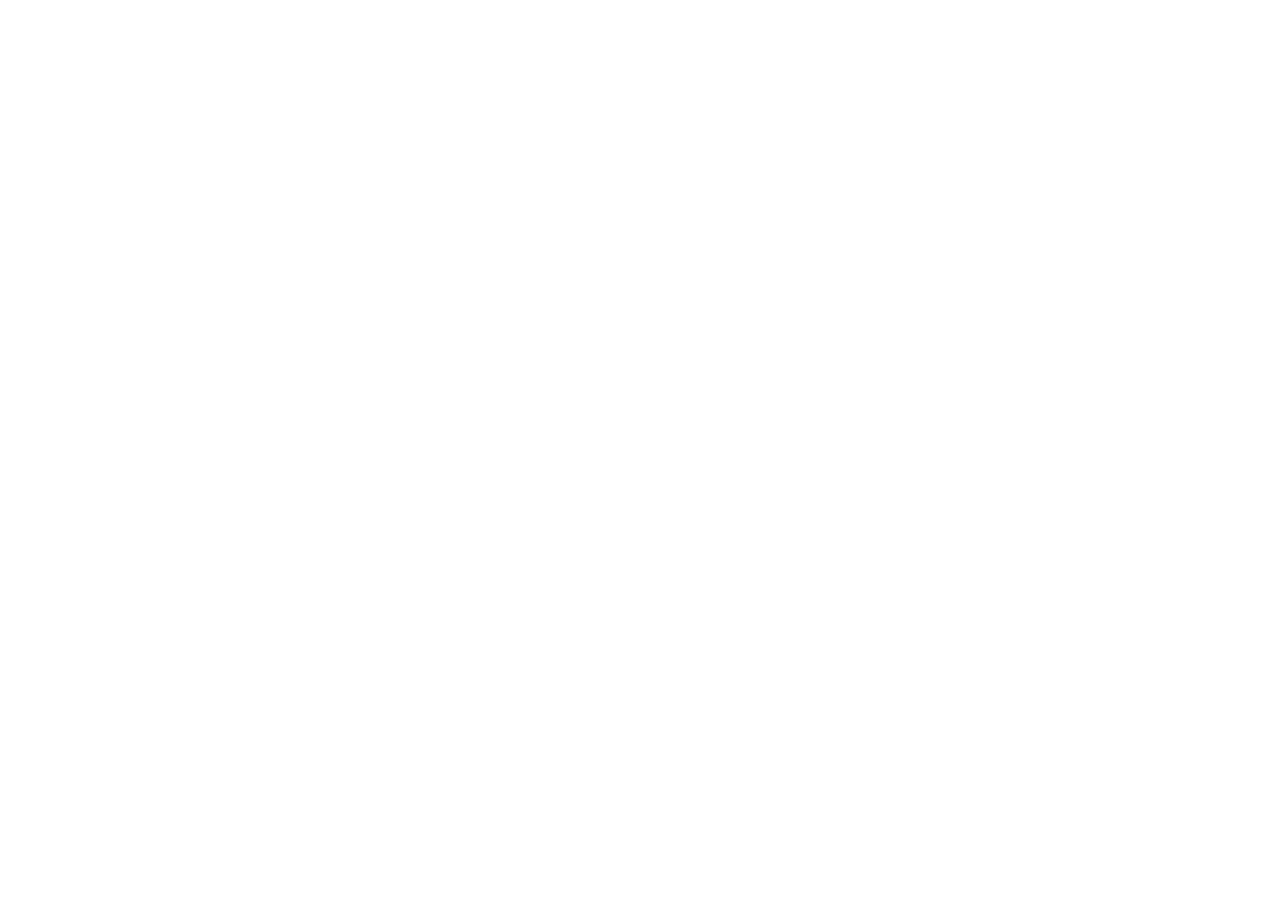
==== recipes/banana-bread.html @ c01ac1f9 "Add HTML boilerplate and text content for banana-bread.html" ====
<!DOCTYPE html>
<html lang= "en>"
<head>
    <meta charset = "utf -8">
    <link rel="stylesheet" href="../styles.css">
    <title>Banana Bread Recipe/title>
</head>

<body>
    <h1>Banana Bread Recipe</h1>

    <img src ="" width="600" alt="Picture of some banana bread">

    <h2>Description</h2>
    <p>Ooh, here we go again, another wall of text for you to speed-scroll past</p>
    <p>Seriously though, why is this a <em>thing</em> on recipe sites?</p>
    <p>Why can't you just give me the damn recipe???</p>
    <p>Anyway, here it is</p>

    <h2>Ingredients</h2>
    <ul>
        <li>Some bananas or some shit, idc</li>
        <li>Butter, I guess, that sounds right</li>
        <li>Need some sugar too, gotta have sugar. Brown is good</li>
        <li>Eggs. Yeah, that sounds right</li>
        <li>Plain flour</li>
        <li>Uh, bicarb of soda? I think. I'm writing this from memory. My memory sucks</li>
        <li>Chocolate chips, cus who doesn't like extra chocolatey goodness</li>
    </ul>

    <h2>Method</h2>
    <ol>
        <li>You're supposed to preheat the oven at this point but if you're anything like me you won't bother then you'll wonder why the baking instructions never work</li>
        <li>Now, mash up the bananas, mix with the wet ingredients</li>
        <li>If you can be arsed, sieve the flour and mix together with dry ingredients</li>
        <li>Fold dry ingredients into wet ingredients and bang, there ya go</li>
        <li>Spoon into greased & lined loaf tin. Wait, did I tell you to grease and line the tin first? Yeah, you were supposed to do that</li>
        <li>Bake. For how long?? Well, until it's cooked. Genius.</li>
    </ol>

<a href="../index.html">Return to Recipes</a>
</body>
---- styles.css ----
@charset "UTF-8";
/* =================================================================== 
 * Mueller Main Stylesheet
 * Template Ver. 1.0.0
 * 06-21-2022
 * ------------------------------------------------------------------
 *
 * TOC:
 *
 * # SETTINGS
 *      ## fonts 
 *      ## colors
 *      ## spacing and typescale
 *      ## grid variables
 * # NORMALIZE
 * # BASE SETUP
 * # GRID
 *      ## large screen devices
 *      ## medium screen devices 
 *      ## tablet devices 
 *      ## mobile devices 
 *      ## small screen devices
 *      ## additional column stackpoints
 * # UTILITY CLASSES
 * # TYPOGRAPHY
 *      ## base type styles
 *      ## additional typography & helper classes
 *      ## lists
 *      ## spacing
 * # PRELOADER
 *      ## page loaded
 * # FORM
 *      ## style placeholder text
 *      ## change autocomplete styles in Chrome
 * # BUTTONS
 * # TABLE
 * # COMPONENTS
 *      ## pagination
 *      ## alert box 
 *      ## skillbars
 *      ## stats tabs
 * # PROJECT-WIDE SHARED STYLES
 *      ## theme-specific typography classes
 *      ## media classes
 *      ## section header
 *      ## list block
 *      ## swiper overrides
 * # PAGE WRAP
 * # SITE HEADER
 *      ## logo
 *      ## main navigation
 *      ## header social
 *      ## mobile menu toggle
 * # INTRO
 *      ## intro background
 *      ## intro content
 *      ## intro scroll down
 *      ## intro transitions
 * # ABOUT
 * # SERVICES
 * # PORTFOLIO
 *      ## bricks masonry 
 *      ## masonry entries 
 *      ## modal popup
 * # CLIENTS
 * # TESTIMONIALS
 *      ## testimonial slider 
 * # FOOTER
 *      ## contact btn
 *      ## subscription form
 *      ## footer social
 *      ## copyright
 *      ## go top
 *
 * ------------------------------------------------------------------ */


/* ===================================================================
 * # SETTINGS
 *
 *
 * ------------------------------------------------------------------- */

/* ------------------------------------------------------------------- 
 * ## fonts 
 * ------------------------------------------------------------------- */
@import url("https://fonts.googleapis.com/css2?family=Inter:wght@300;400;500;600;700&family=Manrope:wght@500;600;700&display=swap");

:root {
    --font-1    : "Inter", sans-serif;
    --font-2    : "Manrope", sans-serif;

    /* monospace
     */
    --font-mono : Consolas, "Andale Mono", Courier, "Courier New", monospace;
}

/* ------------------------------------------------------------------- 
 * ## colors
 * ------------------------------------------------------------------- */
:root {

    /* color-1(#f26522)
     * color-2(#035d5c)
     */
    --color-1                      : hsla(19, 89%, 54%, 1);
    --color-2                      : hsla(179, 94%, 19%, 1);

    /* theme color variations
     */
    --color-1-lightest             : hsla(19, 89%, 84%, 1);
    --color-1-lighter              : hsla(19, 89%, 74%, 1);
    --color-1-light                : hsla(19, 89%, 64%, 1);
    --color-1-dark                 : hsla(19, 89%, 44%, 1);
    --color-1-darker               : hsla(19, 89%, 34%, 1);
    --color-1-darkest              : hsla(19, 89%, 24%, 1);
    --color-2-lightest             : hsla(179, 94%, 49%, 1);
    --color-2-lighter              : hsla(179, 94%, 39%, 1);
    --color-2-light                : hsla(179, 94%, 29%, 1);
    --color-2-dark                 : hsla(179, 94%, 9%, 1);
    --color-2-darker               : hsla(179, 94%, 1%, 1);

    /* feedback colors
     * color-error(#ffd1d2), color-success(#c8e675), 
     * color-info(#d7ecfb), color-notice(#fff099)
     */
    --color-error                  : hsla(359, 100%, 91%, 1);
    --color-success                : hsla(76, 69%, 68%, 1);
    --color-info                   : hsla(205, 82%, 91%, 1);
    --color-notice                 : hsla(51, 100%, 80%, 1);
    --color-error-content          : hsla(359, 50%, 50%, 1);
    --color-success-content        : hsla(76, 29%, 28%, 1);
    --color-info-content           : hsla(205, 32%, 31%, 1);
    --color-notice-content         : hsla(51, 30%, 30%, 1);

    /* shades 
     * generated using 
     * Tint & Shade Generator 
     * (https://maketintsandshades.com/)
     */
    --color-black                  : #000000;
    --color-gray-19                : #161616;
    --color-gray-18                : #2c2c2c;
    --color-gray-17                : #424241;
    --color-gray-16                : #585857;
    --color-gray-15                : #6e6e6d;
    --color-gray-14                : #848383;
    --color-gray-13                : #9a9999;
    --color-gray-12                : #b0afae;
    --color-gray-11                : #c6c5c4;
    --color-gray-10                : #dcdbda;
    --color-gray-9                 : #e0dfde;
    --color-gray-8                 : #e3e2e1;
    --color-gray-7                 : #e7e6e5;
    --color-gray-6                 : #eae9e9;
    --color-gray-5                 : #eeeded;
    --color-gray-4                 : #f1f1f0;
    --color-gray-3                 : #f5f4f4;
    --color-gray-2                 : #f8f8f8;
    --color-gray-1                 : #fcfbfb;
    --color-white                  : #ffffff;

    /* text
     */
    --color-text                   : var(--color-gray-19);
    --color-text-dark              : var(--color-black);
    --color-text-light             : var(--color-gray-14);
    --color-placeholder            : var(--color-gray-14);

    /* buttons
     */
    --color-btn                    : var(--color-gray-6);
    --color-btn-text               : var(--color-black);
    --color-btn-hover              : var(--color-gray-8);
    --color-btn-hover-text         : var(--color-gray-19);
    --color-btn-primary            : var(--color-1);
    --color-btn-primary-text       : var(--color-white);
    --color-btn-primary-hover      : var(--color-gray-19);
    --color-btn-primary-hover-text : var(--color-white);
    --color-btn-stroke             : var(--color-gray-19);
    --color-btn-stroke-text        : var(--color-gray-19);
    --color-btn-stroke-hover       : var(--color-gray-19);
    --color-btn-stroke-hover-text  : var(--color-white);

    /* preloader
     */
    --color-preloader-bg           : var(--color-gray-19);
    --color-loader                 : white;
    --color-loader-light           : rgba(255, 255, 255, 0.1);

    /* others
     */
    --color-body                   : white;
    --color-border                 : rgba(0, 0, 0, .08);
    --border-radius                : 3px;
}

/* ------------------------------------------------------------------- 
 * ## spacing and typescale
 * ------------------------------------------------------------------- */
:root {

    /* spacing
     * base font size: 18px 
     * vertical space unit : 32px
     */
    --base-size        : 62.5%;
    --multiplier       : 1;
    --base-font-size   : calc(1.8rem * var(--multiplier));
    --space            : calc(3.2rem * var(--multiplier));

    /* vertical spacing 
     */
    --vspace-0_125     : calc(0.125 * var(--space));
    --vspace-0_25      : calc(0.25 * var(--space));
    --vspace-0_375     : calc(0.375 * var(--space));
    --vspace-0_5       : calc(0.5 * var(--space));
    --vspace-0_625     : calc(0.625 * var(--space));
    --vspace-0_75      : calc(0.75 * var(--space));
    --vspace-0_875     : calc(0.875 * var(--space));
    --vspace-1         : calc(var(--space));
    --vspace-1_25      : calc(1.25 * var(--space));
    --vspace-1_5       : calc(1.5 * var(--space));
    --vspace-1_75      : calc(1.75 * var(--space));
    --vspace-2         : calc(2 * var(--space));
    --vspace-2_5       : calc(2.5 * var(--space));
    --vspace-3         : calc(3 * var(--space));
    --vspace-3_5       : calc(3.5 * var(--space));
    --vspace-4         : calc(4 * var(--space));
    --vspace-4_5       : calc(4.5 * var(--space));
    --vspace-5         : calc(5 * var(--space));

    /* type scale
     * ratio 1:2 | base: 18px
     * -------------------------------------------------------
     *
     * --text-display-3 = (77.40px)
     * --text-display-2 = (64.50px)
     * --text-display-1 = (53.75px)
     * --text-xxxl      = (44.79px)
     * --text-xxl       = (37.32px)
     * --text-xl        = (31.10px)
     * --text-lg        = (25.92px)
     * --text-md        = (21.60px)
     * --text-size      = (18.00px) BASE
     * --text-sm        = (15.00px)
     * --text-xs        = (12.50px)
     *
     * ---------------------------------------------------------
     */
    --text-scale-ratio : 1.2;
    --text-size        : var(--base-font-size);
    --text-xs          : calc((var(--text-size) / var(--text-scale-ratio)) / var(--text-scale-ratio));
    --text-sm          : calc(var(--text-xs) * var(--text-scale-ratio));
    --text-md          : calc(var(--text-sm) * var(--text-scale-ratio) * var(--text-scale-ratio));
    --text-lg          : calc(var(--text-md) * var(--text-scale-ratio));
    --text-xl          : calc(var(--text-lg) * var(--text-scale-ratio));
    --text-xxl         : calc(var(--text-xl) * var(--text-scale-ratio));
    --text-xxxl        : calc(var(--text-xxl) * var(--text-scale-ratio));
    --text-display-1   : calc(var(--text-xxxl) * var(--text-scale-ratio));
    --text-display-2   : calc(var(--text-display-1) * var(--text-scale-ratio));
    --text-display-3   : calc(var(--text-display-2) * var(--text-scale-ratio));

    /* default button height
     */
    --vspace-btn       : var(--vspace-2);
}

/* on mobile devices below 600px, change the value of '--multiplier' 
 * to adjust the values of base font size and vertical space unit.
 */
@media screen and (max-width: 600px) {
    :root {
        --multiplier : .9375;
    }
}

/* ------------------------------------------------------------------- 
 * ## grid variables
 * ------------------------------------------------------------------- */
:root {

    /* widths for rows and containers
     */
    --width-full     : 100%;
    --width-max      : 1180px;
    --width-wide     : 1400px;
    --width-wider    : 1600px;
    --width-widest   : 1800px;
    --width-narrow   : 1000px;
    --width-narrower : 800px;
    --width-grid-max : var(--width-max);

    /* gutter
     */
    --gutter         : 2.2rem;
}

/* on medium screen devices
 */
@media screen and (max-width: 1200px) {
    :root {
        --gutter : 2rem;
    }
}

/* on mobile devices
 */
@media screen and (max-width: 600px) {
    :root {
        --gutter : 1rem;
    }
}


/* ====================================================================
 * # NORMALIZE
 *
 *
 * --------------------------------------------------------------------
 * normalize.css v8.0.1 | MIT License |
 * github.com/necolas/normalize.css
 * -------------------------------------------------------------------- */
html {
    line-height              : 1.15;
    -webkit-text-size-adjust : 100%;
}

body {
    margin : 0;
}

main {
    display : block;
}

h1 {
    font-size : 2em;
    margin    : 0.67em 0;
}

hr {
    box-sizing : content-box;
    height     : 0;
    overflow   : visible;
}

pre {
    font-family : monospace, monospace;
    font-size   : 1em;
}

a {
    background-color : transparent;
}

abbr[title] {
    border-bottom   : none;
    text-decoration : underline;
    text-decoration : underline dotted;
}

b,
strong {
    font-weight : bolder;
}

code,
kbd,
samp {
    font-family : monospace, monospace;
    font-size   : 1em;
}

small {
    font-size : 80%;
}

sub,
sup {
    font-size      : 75%;
    line-height    : 0;
    position       : relative;
    vertical-align : baseline;
}

sub {
    bottom : -0.25em;
}

sup {
    top : -0.5em;
}

img {
    border-style : none;
}

button,
input,
optgroup,
select,
textarea {
    font-family : inherit;
    font-size   : 100%;
    line-height : 1.15;
    margin      : 0;
}

button,
input {
    overflow : visible;
}

button,
select {
    text-transform : none;
}

button,
[type="button"],
[type="reset"],
[type="submit"] {
    -webkit-appearance : button;
}

button::-moz-focus-inner,
[type="button"]::-moz-focus-inner,
[type="reset"]::-moz-focus-inner,
[type="submit"]::-moz-focus-inner {
    border-style : none;
    padding      : 0;
}

button:-moz-focusring,
[type="button"]:-moz-focusring,
[type="reset"]:-moz-focusring,
[type="submit"]:-moz-focusring {
    outline : 1px dotted ButtonText;
}

fieldset {
    padding : 0.35em 0.75em 0.625em;
}

legend {
    box-sizing  : border-box;
    color       : inherit;
    display     : table;
    max-width   : 100%;
    padding     : 0;
    white-space : normal;
}

progress {
    vertical-align : baseline;
}

textarea {
    overflow : auto;
}

[type="checkbox"],
[type="radio"] {
    box-sizing : border-box;
    padding    : 0;
}

[type="number"]::-webkit-inner-spin-button,
[type="number"]::-webkit-outer-spin-button {
    height : auto;
}

[type="search"] {
    -webkit-appearance : textfield;
    outline-offset     : -2px;
}

[type="search"]::-webkit-search-decoration {
    -webkit-appearance : none;
}

::-webkit-file-upload-button {
    -webkit-appearance : button;
    font               : inherit;
}

details {
    display : block;
}

summary {
    display : list-item;
}

template {
    display : none;
}

[hidden] {
    display : none;
}


/* ===================================================================
 * # BASE SETUP
 *
 *
 * ------------------------------------------------------------------- */
html {
    font-size  : var(--base-size);
    box-sizing : border-box;
}

*,
*::before,
*::after {
    box-sizing : inherit;
}

html,
body {
    height : 100%;
}

body {
    background-color            : var(--color-body);
    -webkit-overflow-scrolling  : touch;
    -webkit-text-size-adjust    : 100%;
    -webkit-tap-highlight-color : rgba(0, 0, 0, 0);
    -webkit-font-smoothing      : antialiased;
    -moz-osx-font-smoothing     : grayscale;
}

p {
    font-size      : inherit;
    text-rendering : optimizeLegibility;
}

a {
    text-decoration : none;
}

svg,
img,
video {
    max-width : 100%;
    height    : auto;
}

pre {
    overflow : auto;
}

div,
dl,
dt,
dd,
ul,
ol,
li,
h1,
h2,
h3,
h4,
h5,
h6,
pre,
form,
p,
blockquote,
th,
td {
    margin  : 0;
    padding : 0;
}

input[type="email"],
input[type="number"],
input[type="search"],
input[type="text"],
input[type="tel"],
input[type="url"],
input[type="password"],
textarea {
    -webkit-appearance : none;
    -moz-appearance    : none;
    appearance         : none;
}


/* ===================================================================
 * # GRID v4.0.0
 *
 *
 *   -----------------------------------------------------------------
 * - Grid breakpoints are based on MAXIMUM WIDTH media queries, 
 *   meaning they apply to that one breakpoint and ALL THOSE BELOW IT.
 * - Grid columns without a specified width will automatically layout 
 *   as equal width columns.
 *
 * - BLOCK GRID columns(columns inside BLOCK GRID containers) are 
 *   equally-sized columns define at parent/row level. 
 *   A BLOCK GRID container's class attribute value begins with "block-".
 *
 * ------------------------------------------------------------------- */

/* row 
 */
.row {
    width     : 92%;
    max-width : var(--width-grid-max);
    margin    : 0 auto;
    display   : flex;
    flex-flow : row wrap;
}

.row .row {
    width        : auto;
    max-width    : none;
    margin-left  : calc(var(--gutter) * -1);
    margin-right : calc(var(--gutter) * -1);
}

/* column
 */
.column {
    display : block;
    flex    : 1 1 0%;
    padding : 0 var(--gutter);
}

.collapse>.column,
.column.collapse {
    padding : 0;
}

/* row utility classes
 */
.row.row-wrap {
    flex-wrap : wrap;
}

.row.row-nowrap {
    flex-wrap : nowrap;
}

.row.row-y-top {
    align-items : flex-start;
}

.row.row-y-bottom {
    align-items : flex-end;
}

.row.row-y-center {
    align-items : center;
}

.row.row-stretch {
    align-items : stretch;
}

.row.row-baseline {
    align-items : baseline;
}

.row.row-x-left {
    justify-content : flex-start;
}

.row.row-x-right {
    justify-content : flex-end;
}

.row.row-x-center {
    justify-content : center;
}

/* --------------------------------------------------------------------
 * ## large screen devices 
 * -------------------------------------------------------------------- */
.lg-1 {
    flex  : none;
    width : 8.33333%;
}

.lg-2 {
    flex  : none;
    width : 16.66667%;
}

.lg-3 {
    flex  : none;
    width : 25%;
}

.lg-4 {
    flex  : none;
    width : 33.33333%;
}

.lg-5 {
    flex  : none;
    width : 41.66667%;
}

.lg-6 {
    flex  : none;
    width : 50%;
}

.lg-7 {
    flex  : none;
    width : 58.33333%;
}

.lg-8 {
    flex  : none;
    width : 66.66667%;
}

.lg-9 {
    flex  : none;
    width : 75%;
}

.lg-10 {
    flex  : none;
    width : 83.33333%;
}

.lg-11 {
    flex  : none;
    width : 91.66667%;
}

.lg-12 {
    flex  : none;
    width : 100%;
}

.block-lg-one-eight>.column {
    flex  : none;
    width : 12.5%;
}

.block-lg-one-sixth>.column {
    flex  : none;
    width : 16.66667%;
}

.block-lg-one-fifth>.column {
    flex  : none;
    width : 20%;
}

.block-lg-one-fourth>.column {
    flex  : none;
    width : 25%;
}

.block-lg-one-third>.column {
    flex  : none;
    width : 33.33333%;
}

.block-lg-one-half>.column {
    flex  : none;
    width : 50%;
}

.block-lg-whole>.column {
    flex  : none;
    width : 100%;
}

/* --------------------------------------------------------------------
 * ## medium screen devices 
 * -------------------------------------------------------------------- */
@media screen and (max-width: 1200px) {
    .md-1 {
        flex  : none;
        width : 8.33333%;
    }

    .md-2 {
        flex  : none;
        width : 16.66667%;
    }

    .md-3 {
        flex  : none;
        width : 25%;
    }

    .md-4 {
        flex  : none;
        width : 33.33333%;
    }

    .md-5 {
        flex  : none;
        width : 41.66667%;
    }

    .md-6 {
        flex  : none;
        width : 50%;
    }

    .md-7 {
        flex  : none;
        width : 58.33333%;
    }

    .md-8 {
        flex  : none;
        width : 66.66667%;
    }

    .md-9 {
        flex  : none;
        width : 75%;
    }

    .md-10 {
        flex  : none;
        width : 83.33333%;
    }

    .md-11 {
        flex  : none;
        width : 91.66667%;
    }

    .md-12 {
        flex  : none;
        width : 100%;
    }

    .block-md-one-eight>.column {
        flex  : none;
        width : 12.5%;
    }

    .block-md-one-sixth>.column {
        flex  : none;
        width : 16.66667%;
    }

    .block-md-one-fifth>.column {
        flex  : none;
        width : 20%;
    }

    .block-md-one-fourth>.column {
        flex  : none;
        width : 25%;
    }

    .block-md-one-third>.column {
        flex  : none;
        width : 33.33333%;
    }

    .block-md-one-half>.column {
        flex  : none;
        width : 50%;
    }

    .block-md-whole>.column {
        flex  : none;
        width : 100%;
    }

    .hide-on-md {
        display : none;
    }
}

/* --------------------------------------------------------------------
 * ## tablet devices 
 * -------------------------------------------------------------------- */
@media screen and (max-width: 800px) {
    .tab-1 {
        flex  : none;
        width : 8.33333%;
    }

    .tab-2 {
        flex  : none;
        width : 16.66667%;
    }

    .tab-3 {
        flex  : none;
        width : 25%;
    }

    .tab-4 {
        flex  : none;
        width : 33.33333%;
    }

    .tab-5 {
        flex  : none;
        width : 41.66667%;
    }

    .tab-6 {
        flex  : none;
        width : 50%;
    }

    .tab-7 {
        flex  : none;
        width : 58.33333%;
    }

    .tab-8 {
        flex  : none;
        width : 66.66667%;
    }

    .tab-9 {
        flex  : none;
        width : 75%;
    }

    .tab-10 {
        flex  : none;
        width : 83.33333%;
    }

    .tab-11 {
        flex  : none;
        width : 91.66667%;
    }

    .tab-12 {
        flex  : none;
        width : 100%;
    }

    .block-tab-one-eight>.column {
        flex  : none;
        width : 12.5%;
    }

    .block-tab-one-sixth>.column {
        flex  : none;
        width : 16.66667%;
    }

    .block-tab-one-fifth>.column {
        flex  : none;
        width : 20%;
    }

    .block-tab-one-fourth>.column {
        flex  : none;
        width : 25%;
    }

    .block-tab-one-third>.column {
        flex  : none;
        width : 33.33333%;
    }

    .block-tab-one-half>.column {
        flex  : none;
        width : 50%;
    }

    .block-tab-whole>.column {
        flex  : none;
        width : 100%;
    }

    .hide-on-tab {
        display : none;
    }
}

/* --------------------------------------------------------------------
 * ## mobile devices 
 * -------------------------------------------------------------------- */
@media screen and (max-width: 600px) {
    .row {
        width         : 100%;
        padding-left  : 6vw;
        padding-right : 6vw;
    }

    .row .row {
        padding-left  : 0;
        padding-right : 0;
    }

    .mob-1 {
        flex  : none;
        width : 8.33333%;
    }

    .mob-2 {
        flex  : none;
        width : 16.66667%;
    }

    .mob-3 {
        flex  : none;
        width : 25%;
    }

    .mob-4 {
        flex  : none;
        width : 33.33333%;
    }

    .mob-5 {
        flex  : none;
        width : 41.66667%;
    }

    .mob-6 {
        flex  : none;
        width : 50%;
    }

    .mob-7 {
        flex  : none;
        width : 58.33333%;
    }

    .mob-8 {
        flex  : none;
        width : 66.66667%;
    }

    .mob-9 {
        flex  : none;
        width : 75%;
    }

    .mob-10 {
        flex  : none;
        width : 83.33333%;
    }

    .mob-11 {
        flex  : none;
        width : 91.66667%;
    }

    .mob-12 {
        flex  : none;
        width : 100%;
    }

    .block-mob-one-eight>.column {
        flex  : none;
        width : 12.5%;
    }

    .block-mob-one-sixth>.column {
        flex  : none;
        width : 16.66667%;
    }

    .block-mob-one-fifth>.column {
        flex  : none;
        width : 20%;
    }

    .block-mob-one-fourth>.column {
        flex  : none;
        width : 25%;
    }

    .block-mob-one-third>.column {
        flex  : none;
        width : 33.33333%;
    }

    .block-mob-one-half>.column {
        flex  : none;
        width : 50%;
    }

    .block-mob-whole>.column {
        flex  : none;
        width : 100%;
    }

    .hide-on-mob {
        display : none;
    }
}

/* --------------------------------------------------------------------
 * ## small screen devices 
 * --------------------------------------------------------------------*/

/* stack columns on small screen devices
 */
@media screen and (max-width: 400px) {
    .row .row {
        margin-left  : 0;
        margin-right : 0;
    }

    .block-stack>.column,
    .column {
        flex         : none;
        width        : 100%;
        margin-left  : 0;
        margin-right : 0;
        padding      : 0;
    }

    .hide-on-sm {
        display : none;
    }
}

/* --------------------------------------------------------------------
 * ## additional column stackpoints 
 * -------------------------------------------------------------------- */
@media screen and (max-width: 1100px) {

    .stack-on-1100,
    .block-stack-on-1100>.column {
        flex         : none;
        width        : 100%;
        margin-left  : 0;
        margin-right : 0;
    }
}

@media screen and (max-width: 1000px) {

    .stack-on-1000,
    .block-stack-on-1000>.column {
        flex         : none;
        width        : 100%;
        margin-left  : 0;
        margin-right : 0;
    }
}

@media screen and (max-width: 900px) {

    .stack-on-900,
    .block-stack-on-900>.column {
        flex         : none;
        width        : 100%;
        margin-left  : 0;
        margin-right : 0;
    }
}

@media screen and (max-width: 700px) {

    .stack-on-700,
    .block-stack-on-700>.column {
        flex         : none;
        width        : 100%;
        margin-left  : 0;
        margin-right : 0;
    }
}

@media screen and (max-width: 500px) {

    .stack-on-500,
    .block-stack-on-500>.column {
        flex         : none;
        width        : 100%;
        margin-left  : 0;
        margin-right : 0;
    }
}


/* ===================================================================
 * # UTILITY CLASSES
 *
 *
 * ------------------------------------------------------------------- */

/* flex item alignment classes
 */
.u-flexitem-center {
    margin     : auto;
    align-self : center;
}

.u-flexitem-left {
    margin-right : auto;
    align-self   : center;
}

.u-flexitem-right {
    margin-left : auto;
    align-self  : center;
}

.u-flexitem-x-center {
    margin-right : auto;
    margin-left  : auto;
}

.u-flexitem-x-left {
    margin-right : auto;
}

.u-flexitem-x-right {
    margin-left : auto;
}

.u-flexitem-y-center {
    align-self : center;
}

.u-flexitem-y-top {
    align-self : flex-start;
}

.u-flexitem-y-bottom {
    align-self : flex-end;
}

/* misc helper classes
 */
.u-screen-reader-text {
    clip      : rect(1px, 1px, 1px, 1px);
    clip-path : inset(50%);
    height    : 1px;
    width     : 1px;
    margin    : -1px;
    overflow  : hidden;
    padding   : 0;
    border    : 0;
    position  : absolute;
    word-wrap : normal !important;
}

.u-clearfix:after {
    content : "";
    display : table;
    clear   : both;
}

.u-hidden {
    display : none;
}

.u-invisible {
    visibility : hidden;
}

.u-antialiased {
    -webkit-font-smoothing  : antialiased;
    -moz-osx-font-smoothing : grayscale;
}

.u-overflow-hidden {
    overflow : hidden;
}

.u-remove-top {
    margin-top : 0;
}

.u-remove-bottom {
    margin-bottom : 0;
}

.u-add-half-bottom {
    margin-bottom : var(--vspace-0_5);
}

.u-add-bottom {
    margin-bottom : var(--vspace-1);
}

.u-no-border {
    border : none;
}

.u-fullwidth {
    width : 100%;
}

.u-pull-left {
    float : left;
}

.u-pull-right {
    float : right;
}


/* ===================================================================
 * # TYPOGRAPHY 
 *
 *
 * ------------------------------------------------------------------- 
 * type scale - ratio 1:2 | base: 18px
 * -------------------------------------------------------------------
 *
 * --text-display-3 = (77.40px)
 * --text-display-2 = (64.50px)
 * --text-display-1 = (53.75px)
 * --text-xxxl      = (44.79px)
 * --text-xxl       = (37.32px)
 * --text-xl        = (31.10px)
 * --text-lg        = (25.92px)
 * --text-md        = (21.60px)
 * --text-size      = (18.00px) BASE
 * --text-sm        = (15.00px)
 * --text-xs        = (12.50px)
 *
 * -------------------------------------------------------------------- */

/* --------------------------------------------------------------------
 * ## base type styles
 * -------------------------------------------------------------------- */
body {
    font-family : var(--font-1);
    font-size   : var(--base-font-size);
    font-weight : 400;
    line-height : var(--vspace-1);
    color       : var(--color-text);
}

/* links
 */
a {
    color      : var(--color-1);
    transition : all 0.3s ease-in-out;
}

a:focus,
a:hover,
a:active {
    color : var(--color-2);
}

a:hover,
a:active {
    outline : 0;
}

/* headings
 */
h1,
h2,
h3,
h4,
h5,
h6,
.h1,
.h2,
.h3,
.h4,
.h5,
.h6 {
    font-family            : var(--font-2);
    font-weight            : 600;
    color                  : var(--color-text-dark);
    font-variant-ligatures : common-ligatures;
    text-rendering         : optimizeLegibility;
    letter-spacing         : -.010em;
}

h1,
.h1 {
    margin-top    : var(--vspace-2_5);
    margin-bottom : var(--vspace-0_75);
}

h2,
.h2,
h3,
.h3,
h4,
.h4 {
    margin-top    : var(--vspace-2);
    margin-bottom : var(--vspace-0_75);
}

h5,
.h5,
h6,
.h6 {
    margin-top    : var(--vspace-1_75);
    margin-bottom : var(--vspace-0_5);
}

h1,
.h1 {
    font-size      : var(--text-display-2);
    line-height    : calc(2.25 * var(--space));
    letter-spacing : -.020em;
}

@media screen and (max-width: 500px) {

    h1,
    .h1 {
        font-size   : var(--text-display-1);
        line-height : calc(1.875 * var(--space));
    }
}

h2,
.h2 {
    font-size      : var(--text-xxl);
    line-height    : calc(1.375 * var(--space));
    letter-spacing : -.015em;
}

h3,
.h3 {
    font-size   : var(--text-xl);
    line-height : calc(1.125 * var(--space));
}

h4,
.h4 {
    font-size   : var(--text-lg);
    line-height : var(--vspace-1);
}

h5,
.h5 {
    font-size   : var(--text-md);
    line-height : var(--vspace-0_875);
}

h6,
.h6 {
    font-weight    : 700;
    font-size      : var(--text-sm);
    line-height    : var(--vspace-0_75);
    text-transform : uppercase;
    letter-spacing : .2rem;
}

/* emphasis, italic,
 * strong, bold and small text
 */
em,
i,
strong,
b {
    font-size   : inherit;
    line-height : inherit;
}

em,
i {
    font-style : italic;
}

strong,
b {
    font-weight : 600;
}

small {
    font-size   : 80%;
    font-weight : 400;
    line-height : var(--vspace-0_5);
}

/* blockquotes
 */
blockquote {
    margin      : 0 0 var(--vspace-1) 0;
    padding     : var(--vspace-1) var(--vspace-1_5);
    border-left : 2px solid var(--color-text-dark);
    position    : relative;
}

blockquote p {
    font-family : var(--font-1);
    font-weight : 400;
    font-size   : var(--text-lg);
    font-style  : normal;
    line-height : var(--vspace-1_25);
    color       : var(--color-text-dark);
    padding     : 0;
}

blockquote cite {
    display     : block;
    font-family : var(--font-2);
    font-weight : 400;
    font-size   : var(--text-sm);
    line-height : var(--vspace-0_75);
    font-style  : normal;
}

blockquote cite:before {
    content : "\2014 \0020";
}

blockquote cite,
blockquote cite a,
blockquote cite a:visited {
    color  : var(--color-text-light);
    border : none;
}

@media screen and (max-width: 500px) {
    blockquote {
        padding : var(--vspace-0_75) var(--vspace-0_75);
    }

    blockquote p {
        font-size   : var(--text-md);
        line-height : var(--vspace-1);
    }
}

/* figures
 */
figure img,
p img {
    margin         : 0;
    vertical-align : bottom;
}

figure {
    display      : block;
    margin-left  : 0;
    margin-right : 0;
}

figure img+figcaption {
    margin-top : var(--vspace-1);
}

figcaption {
    /* font-style: italic; */
    font-size     : var(--text-sm);
    text-align    : center;
    margin-bottom : 0;
}

/* preformatted, code
 */
var,
kbd,
samp,
code,
pre {
    font-family : var(--font-mono);
}

pre {
    padding    : var(--vspace-0_75) var(--vspace-1) var(--vspace-1);
    background : var(--color-gray-6);
    overflow-x : auto;
}

code {
    font-size     : var(--text-sm);
    line-height   : 1.6rem;
    margin        : 0 .2rem;
    padding       : calc(((var(--vspace-1) - 1.6rem) / 2) - .1rem) calc(.8rem - .1rem);
    white-space   : nowrap;
    background    : var(--color-gray-6);
    border        : 1px solid var(--color-gray-10);
    color         : var(--color-text-dark);
    border-radius : 3px;
}

pre>code {
    display     : block;
    white-space : pre;
    line-height : var(--vspace-1);
    padding     : 0;
    margin      : 0;
    border      : none;
}

/* deleted text, abbreviation,
 * & mark text
 */
del {
    text-decoration : line-through;
}

abbr {
    font-family    : var(--font-1);
    font-weight    : 600;
    font-variant   : small-caps;
    text-transform : lowercase;
    letter-spacing : .1em;
}

abbr[title],
dfn[title] {
    border-bottom   : 1px dotted;
    cursor          : help;
    text-decoration : none;
}

mark {
    background : var(--color-2-lightest);
    color      : var(--color-black);
}

/* horizontal rule
 */
hr {
    border       : solid var(--color-border);
    border-width : .1rem 0 0;
    clear        : both;
    margin       : var(--vspace-2) 0 calc(var(--vspace-2) - 1px);
    height       : 0;
}

hr.fancy {
    border     : none;
    margin     : var(--vspace-2) 0;
    height     : var(--vspace-1);
    text-align : center;
}

hr.fancy::before {
    content        : "*****";
    letter-spacing : .3em;
}

/* --------------------------------------------------------------------
 * ## additional typography & helper classes
 * -------------------------------------------------------------------- */
.lead,
.attention-getter {
    font-family : var(--font-2);
    font-weight : 300;
    font-size   : var(--text-md);
    line-height : var(--vspace-1_25);
    color       : var(--color-text);
}

@media screen and (max-width: 800px) {

    .lead,
    .attention-getter {
        font-size   : calc(var(--text-size) * 1.0556);
        line-height : calc(1.125 * var(--space));
    }
}

@media screen and (max-width: 400px) {

    .lead,
    .attention-getter {
        font-size   : var(--text-size);
        line-height : var(--vspace-1);
    }
}

.pull-quote {
    position   : relative;
    padding    : 0;
    margin-top : 0;
    text-align : center;
}

.pull-quote blockquote {
    border      : none;
    margin      : 0 auto;
    max-width   : 62rem;
    padding-top : var(--vspace-2_5);
    position    : relative;
}

.pull-quote blockquote p {
    font-weight : 400;
    color       : var(--color-text-dark);
}

.pull-quote blockquote:before {
    content           : "";
    display           : block;
    height            : var(--vspace-1);
    width             : var(--vspace-1);
    background-repeat : no-repeat;
    background        : center center;
    background-size   : contain;
    background-image  : url(../images/icons/icon-quote.svg);
    transform         : translate(-50%, 0, 0);
    position          : absolute;
    top               : var(--vspace-1);
    left              : 50%;
}

.drop-cap:first-letter {
    float          : left;
    font-family    : var(--font-2);
    font-weight    : 700;
    font-size      : calc(3 * var(--space));
    line-height    : 1;
    padding        : 0 0.125em 0 0;
    text-transform : uppercase;
    background     : transparent;
    color          : var(--color-text-dark);
}

.text-center {
    text-align : center;
}

.text-left {
    text-align : left;
}

.text-right {
    text-align : right;
}

/* --------------------------------------------------------------------
 * ## lists
 * -------------------------------------------------------------------- */
ol {
    list-style : decimal;
}

ul {
    list-style : disc;
}

li {
    display : list-item;
}

ol,
ul {
    margin-left : 1.6rem;
}

ul li {
    padding-left : .4rem;
}

ul ul,
ul ol,
ol ol,
ol ul {
    margin : 1.6rem 0 1.6rem 1.6rem;
}

ul.disc li {
    display    : list-item;
    list-style : none;
    padding    : 0 0 0 .8rem;
    position   : relative;
}

ul.disc li::before {
    content        : "";
    display        : inline-block;
    width          : 8px;
    height         : 8px;
    border-radius  : 50%;
    background     : var(--color-1);
    position       : absolute;
    left           : -.9em;
    top            : 11px;
    vertical-align : middle;
}

dt {
    margin : 0;
    color  : var(--color-1);
}

dd {
    margin : 0 0 0 2rem;
}

/* definition list line style 
 */
.lining dt,
.lining dd {
    display : inline;
    margin  : 0;
}

.lining dt+dt:before,
.lining dd+dt:before {
    content     : "\A";
    white-space : pre;
}

.lining dd+dd:before {
    content : ", ";
}

.lining dd+dd:before {
    content : ", ";
}

.lining dd:before {
    content     : ": ";
    margin-left : -0.2em;
}

/* definition list dictionary style 
 */
.dictionary-style dt {
    display       : inline;
    counter-reset : definitions;
}

.dictionary-style dt+dt:before {
    content     : ", ";
    margin-left : -0.2em;
}

.dictionary-style dd {
    display           : block;
    counter-increment : definitions;
}

.dictionary-style dd:before {
    content : counter(definitions, decimal) ". ";
}

/* --------------------------------------------------------------------
 * ## spacing
 * -------------------------------------------------------------------- */
fieldset,
button,
.btn {
    margin-bottom : var(--vspace-0_5);
}

input,
textarea,
select,
pre,
blockquote,
figure,
figcaption,
table,
p,
ul,
ol,
dl,
form,
img,
.video-container,
.ss-custom-select {
    margin-bottom : var(--vspace-1);
}


/* =================================================================== 
 * # PRELOADER
 * 
 * 
 * -------------------------------------------------------------------
 * - markup:
 *
 * <div id="preloader">
 *    <div id="loader"></div>
 * </div>
 *
 * ------------------------------------------------------------------- */
#preloader {
    position        : fixed;
    display         : flex;
    flex-flow       : row wrap;
    justify-content : center;
    align-items     : center;
    background      : var(--color-preloader-bg);
    z-index         : 500;
    height          : 100vh;
    width           : 100%;
    opacity         : 1;
}

.no-js #preloader {
    display : none;
}

#loader {
    width   : var(--vspace-1_5);
    height  : var(--vspace-1_5);
    padding : 0;
    opacity : 1;
}

#loader:before {
    content           : "";
    border-top        : 4px solid var(--color-loader-light);
    border-right      : 4px solid var(--color-loader-light);
    border-bottom     : 4px solid var(--color-loader-light);
    border-left       : 4px solid var(--color-loader);
    -webkit-animation : load 1.1s infinite linear;
    animation         : load 1.1s infinite linear;
    display           : block;
    border-radius     : 50%;
    width             : 100%;
    height            : 100%;
}

@-webkit-keyframes load {
    0% {
        -webkit-transform : rotate(0deg);
        transform         : rotate(0deg);
    }

    100% {
        -webkit-transform : rotate(360deg);
        transform         : rotate(360deg);
    }
}

@keyframes load {
    0% {
        transform : rotate(0deg);
    }

    100% {
        transform : rotate(360deg);
    }
}

/* ------------------------------------------------------------------- 
 * ## page loaded
 * ------------------------------------------------------------------- */
.ss-loaded #preloader {
    opacity    : 0;
    visibility : hidden;
    transition : all .6s .9s ease-in-out;
}

.ss-loaded #preloader #loader {
    opacity    : 0;
    transition : opacity .6s ease-in-out;
}


/* ===================================================================
 * # FORM
 *
 *
 * ------------------------------------------------------------------- */
fieldset {
    border  : none;
    padding : 0;
}

input[type="email"],
input[type="number"],
input[type="search"],
input[type="text"],
input[type="tel"],
input[type="url"],
input[type="password"],
textarea,
select {
    --input-height      : var(--vspace-2);
    --input-line-height : var(--vspace-1);
    --input-vpadding    : calc(((var(--input-height) - var(--input-line-height)) / 2) - 1px);
    display             : block;
    height              : var(--input-height);
    padding             : var(--input-vpadding) calc(2.4rem - 1px);
    border              : 0;
    outline             : 0;
    color               : var(--color-placeholder);
    font-family         : var(--font-1);
    font-size           : var(--text-sm);
    font-size           : calc(var(--text-size) * 0.8889);
    line-height         : var(--input-line-height);
    max-width           : 100%;
    background-color    : var(--color-gray-5);
    border              : 1px solid transparent;
    transition          : all .3s ease-in-out;
}

.ss-custom-select {
    position : relative;
    padding  : 0;
}

.ss-custom-select select {
    -webkit-appearance : none;
    -moz-appearance    : none;
    appearance         : none;
    text-indent        : 0.01px;
    text-overflow      : '';
    margin             : 0;
    vertical-align     : middle;
}

.ss-custom-select select option {
    padding-left  : 2rem;
    padding-right : 2rem;
}

.ss-custom-select select::-ms-expand {
    display : none;
}

.ss-custom-select::after {
    border-bottom    : 2px solid black;
    border-right     : 2px solid black;
    content          : '';
    display          : block;
    height           : 8px;
    width            : 8px;
    margin-top       : -7px;
    pointer-events   : none;
    position         : absolute;
    right            : 2.4rem;
    top              : 50%;
    transition       : all 0.15s ease-in-out;
    transform-origin : 66% 66%;
    transform        : rotate(45deg);
}

textarea {
    min-height : calc(8 * var(--space));
}

input[type="email"]:focus,
input[type="number"]:focus,
input[type="search"]:focus,
input[type="text"]:focus,
input[type="tel"]:focus,
input[type="url"]:focus,
input[type="password"]:focus,
textarea:focus,
select:focus {
    color            : var(--color-black);
    background-color : white;
    box-shadow       : 0 0 5px var(--color-1);
    border           : 1px solid var(--color-1-light);
}

label,
legend {
    font-family   : var(--font-1);
    font-weight   : 600;
    font-size     : var(--text-sm);
    line-height   : var(--vspace-0_5);
    margin-bottom : var(--vspace-0_5);
    color         : var(--color-text-dark);
    display       : block;
}

input[type="checkbox"],
input[type="radio"] {
    display : inline;
}

label>.label-text {
    display     : inline-block;
    margin-left : 1rem;
    font-family : var(--font-1);
    line-height : inherit;
}

label>input[type="checkbox"],
label>input[type="radio"] {
    margin   : 0;
    position : relative;
    top      : 2px;
}

/* ------------------------------------------------------------------- 
 * ## style placeholder text
 * ------------------------------------------------------------------- */
::-webkit-input-placeholder {
    /* WebKit, Blink, Edge */
    color : var(--color-placeholder);
}

:-moz-placeholder {
    /* Mozilla Firefox 4 to 18 */
    color   : var(--color-placeholder);
    opacity : 1;
}

::-moz-placeholder {
    /* Mozilla Firefox 19+ */
    color   : var(--color-placeholder);
    opacity : 1;
}

:-ms-input-placeholder {
    /* Internet Explorer 10-11 */
    color : var(--color-placeholder);
}

::-ms-input-placeholder {
    /* Microsoft Edge */
    color : var(--color-placeholder);
}

::placeholder {
    /* Most modern browsers support this now. */
    color : var(--color-placeholder);
}

/* ------------------------------------------------------------------- 
 * ## change autocomplete styles in Chrome
 * ------------------------------------------------------------------- */
input:-webkit-autofill,
input:-webkit-autofill:hover,
input:-webkit-autofill:focus,
textarea:-webkit-autofill,
textarea:-webkit-autofill:hover,
textarea:-webkit-autofill:focus,
select:-webkit-autofill,
select:-webkit-autofill:hover,
select:-webkit-autofill:focus {
    -webkit-text-fill-color : var(--color-1);
    transition              : background-color 5000s ease-in-out 0s;
}


/* ===================================================================
 * # BUTTONS
 *
 *
 * ------------------------------------------------------------------- */
.btn,
button,
input[type="submit"],
input[type="reset"],
input[type="button"] {
    --btn-height            : var(--vspace-btn);
    display                 : inline-block;
    font-family             : var(--font-2);
    font-weight             : 400;
    font-size               : calc(var(--text-size) * 0.6667);
    text-transform          : uppercase;
    letter-spacing          : .3em;
    height                  : var(--btn-height);
    line-height             : calc(var(--btn-height) - 4px);
    padding                 : 0 3.6rem;
    margin                  : 0 0.4rem var(--vspace-0_5) 0;
    color                   : var(--color-btn-text);
    text-decoration         : none;
    text-align              : center;
    white-space             : nowrap;
    cursor                  : pointer;
    transition              : all .3s;
    background-color        : var(--color-btn);
    border                  : 2px solid var(--color-btn);
    -webkit-font-smoothing  : antialiased;
    -moz-osx-font-smoothing : grayscale;
}

.btn:focus,
button:focus,
input[type="submit"]:focus,
input[type="reset"]:focus,
input[type="button"]:focus,
.btn:hover,
button:hover,
input[type="submit"]:hover,
input[type="reset"]:hover,
input[type="button"]:hover {
    background-color : var(--color-btn-hover);
    border-color     : var(--color-btn-hover);
    color            : var(--color-btn-hover-text);
    outline          : 0;
}

/* button primary
 */
.btn.btn--primary,
button.btn--primary,
input[type="submit"].btn--primary,
input[type="reset"].btn--primary,
input[type="button"].btn--primary {
    background   : var(--color-btn-primary);
    border-color : var(--color-btn-primary);
    color        : var(--color-btn-primary-text);
}

.btn.btn--primary:focus,
button.btn--primary:focus,
input[type="submit"].btn--primary:focus,
input[type="reset"].btn--primary:focus,
input[type="button"].btn--primary:focus,
.btn.btn--primary:hover,
button.btn--primary:hover,
input[type="submit"].btn--primary:hover,
input[type="reset"].btn--primary:hover,
input[type="button"].btn--primary:hover {
    background   : var(--color-btn-primary-hover);
    border-color : var(--color-btn-primary-hover);
    color        : var(--color-btn-primary-hover-text);
}

/* button modifiers
 */
.btn.u-fullwidth,
button.u-fullwidth {
    width        : 100%;
    margin-right : 0;
}

.btn--small,
button.btn--small {
    --btn-height : calc(var(--vspace-btn) - 1.6rem);
}

.btn--medium,
button.btn--medium {
    --btn-height : calc(var(--vspace-btn) + .8rem);
}

.btn--large,
button.btn--large {
    --btn-height : calc(var(--vspace-btn) + 1.6rem);
}

.btn--stroke,
button.btn--stroke {
    background  : transparent !important;
    font-weight : 400;
    border      : 2px solid var(--color-btn-stroke);
    color       : var(--color-btn-stroke-text);
}

.btn--stroke:focus,
button.btn--stroke:focus,
.btn--stroke:hover,
button.btn--stroke:hover {
    background : var(--color-btn-stroke-hover) !important;
    border     : 2px solid var(--color-btn-stroke-hover);
    color      : var(--color-btn-stroke-hover-text);
}

.btn--pill,
button.btn--pill {
    padding-left  : 3.2rem !important;
    padding-right : 3.2rem !important;
    border-radius : 1000px !important;
}


/* ===================================================================
 * # TABLE
 *
 *
 * ------------------------------------------------------------------- */
table {
    border-width    : 0;
    width           : 100%;
    max-width       : 100%;
    font-family     : var(--font-1);
    border-collapse : collapse;
}

th,
td {
    padding       : var(--vspace-0_5) 3.2rem calc(var(--vspace-0_5) - 1px);
    text-align    : left;
    border-bottom : 1px solid var(--color-border);
}

th {
    padding     : var(--vspace-0_5) 3.2rem;
    color       : var(--color-text-dark);
    font-family : var(--font-2);
    font-weight : 500;
}

th:first-child,
td:first-child {
    padding-left : 0;
}

th:last-child,
td:last-child {
    padding-right : 0;
}

.table-responsive {
    overflow-x                 : auto;
    -webkit-overflow-scrolling : touch;
}


/* ===================================================================
 * # COMPONENTS
 *
 *
 * ------------------------------------------------------------------- */

/* -------------------------------------------------------------------
 * ## pagination
 * ------------------------------------------------------------------- */
.pgn {
    --pgn-num-height : calc(var(--vspace-1) + .4rem);
    margin           : 0 auto var(--vspace-1);
    text-align       : center;
}

.pgn ul {
    display         : inline-flex;
    flex-flow       : row wrap;
    justify-content : center;
    list-style      : none;
    margin-left     : 0;
    position        : relative;
    padding         : 0 6rem;
}

.pgn ul li {
    margin  : 0;
    padding : 0;
}

.pgn__num {
    font-family   : var(--font-2);
    font-weight   : 600;
    font-size     : var(--text-size);
    line-height   : var(--vspace-1);
    display       : block;
    padding       : .2rem 1.2rem;
    height        : var(--pgn-num-height);
    margin        : .2rem .2rem;
    color         : var(--color-text-dark);
    border-radius : var(--border-radius);
    transition    : all, .3s, ease-in-out;
}

.pgn__num:focus,
.pgn__num:hover {
    background : var(--color-text-dark);
    color      : var(--color-white);
}

.pgn .current,
.pgn .current:focus,
.pgn .current:hover {
    background : var(--color-text-dark);
    color      : var(--color-white);
}

.pgn .inactive,
.pgn .inactive:focus,
.pgn .inactive:hover {
    opacity : 0.4;
    cursor  : default;
}

.pgn__prev,
.pgn__next {
    display         : inline-flex;
    flex-flow       : row wrap;
    justify-content : center;
    align-items     : center;
    height          : var(--pgn-num-height);
    width           : 4.8rem;
    line-height     : var(--vspace-1);
    border-radius   : 4px;
    padding         : 0;
    margin          : 0;
    opacity         : 1;
    font            : 0/0 a;
    text-shadow     : none;
    color           : transparent;
    transition      : all, .3s, ease-in-out;
    position        : absolute;
    top             : 50%;
    transform       : translate(0, -50%);
}

.pgn__prev:focus,
.pgn__prev:hover,
.pgn__next:focus,
.pgn__next:hover {
    background : var(--color-text-dark);
}

.pgn__prev svg,
.pgn__next svg {
    height     : 2.4rem;
    width      : 2.4rem;
    transition : all, .3s, ease-in-out;
}

.pgn__prev svg path,
.pgn__next svg path {
    fill : var(--color-text-dark);
}

.pgn__prev:focus svg path,
.pgn__prev:hover svg path,
.pgn__next:focus svg path,
.pgn__next:hover svg path {
    fill : white;
}

.pgn__prev {
    left : 0;
}

.pgn__next {
    right : 0;
}

.pgn__prev.inactive,
.pgn__next.inactive {
    opacity : 0.4;
    cursor  : default;
}

.pgn__prev.inactive:focus,
.pgn__prev.inactive:hover,
.pgn__next.inactive:focus,
.pgn__next.inactive:hover {
    background-color : transparent;
}

/* ------------------------------------------------------------------- 
 * responsive:
 * pagination
 * ------------------------------------------------------------------- */
@media screen and (max-width: 600px) {
    .pgn ul {
        padding : 0 5.2rem;
    }
}

/* ------------------------------------------------------------------- 
 * ## alert box 
 * ------------------------------------------------------------------- */
.alert-box {
    padding       : var(--vspace-0_75) 4rem var(--vspace-0_75) 3.2rem;
    margin-bottom : var(--vspace-1);
    border-radius : var(--border-radius);
    font-family   : var(--font-1);
    font-weight   : 400;
    font-size     : var(--text-sm);
    line-height   : var(--vspace-0_75);
    opacity       : 1;
    visibility    : visible;
    position      : relative;
}

.alert-box__close {
    position : absolute;
    display  : block;
    right    : 1.6rem;
    top      : 1.6rem;
    cursor   : pointer;
    width    : 12px;
    height   : 12px;
}

.alert-box__close::before,
.alert-box__close::after {
    content  : '';
    display  : inline-block;
    width    : 1px;
    height   : 12px;
    position : absolute;
    top      : 0;
    left     : 5px;
}

.alert-box__close::before {
    transform : rotate(45deg);
}

.alert-box__close::after {
    transform : rotate(-45deg);
}

.alert-box--error {
    background-color : var(--color-error);
    color            : var(--color-error-content);
}

.alert-box--error .alert-box__close::before,
.alert-box--error .alert-box__close::after {
    background-color : var(--color-error-content);
}

.alert-box--success {
    background-color : var(--color-success);
    color            : var(--color-success-content);
}

.alert-box--success .alert-box__close::before,
.alert-box--success .alert-box__close::after {
    background-color : var(--color-success-content);
}

.alert-box--info {
    background-color : var(--color-info);
    color            : var(--color-info-content);
}

.alert-box--info .alert-box__close::before,
.alert-box--info .alert-box__close::after {
    background-color : var(--color-info-content);
}

.alert-box--notice {
    background-color : var(--color-notice);
    color            : var(--color-notice-content);
}

.alert-box--notice .alert-box__close::before,
.alert-box--notice .alert-box__close::after {
    background-color : var(--color-notice-content);
}

.alert-box.hideit {
    opacity    : 0;
    visibility : hidden;
    transition : all .5s;
}

/* ------------------------------------------------------------------- 
 * ## skillbars
 * ------------------------------------------------------------------- */
.skill-bars {
    list-style : none;
    margin     : var(--vspace-2) 0 var(--vspace-1);
}

.skill-bars li {
    height        : .4rem;
    background    : var(--color-gray-9);
    width         : 100%;
    margin-bottom : calc(var(--vspace-2) - .4rem);
    padding       : 0;
    position      : relative;
}

.skill-bars li strong {
    position       : absolute;
    left           : 0;
    top            : calc((var(--vspace-1) * 1.25) * -1);
    font-family    : var(--font-2);
    font-weight    : 600;
    color          : var(--color-text-dark);
    text-transform : uppercase;
    letter-spacing : .2em;
    font-size      : var(--text-xs);
    line-height    : var(--vspace-0_75);
}

.skill-bars li .progress {
    background : var(--color-black);
    position   : relative;
    height     : 100%;
}

.skill-bars li .progress span {
    display       : block;
    font-family   : var(--font-1);
    color         : white;
    font-size     : 1rem;
    line-height   : 1;
    background    : var(--color-black);
    padding       : var(--vspace-0_25);
    border-radius : 4px;
    position      : absolute;
    right         : 0;
    top           : calc((var(--vspace-1) + .8rem) * -1);
}

.skill-bars li .progress span::after {
    position         : absolute;
    left             : 50%;
    bottom           : -10px;
    margin-left      : -5px;
    width            : 0;
    height           : 0;
    border           : 5px solid transparent;
    border-top-color : var(--color-black, var(--color-black));
    content          : "";
}

.skill-bars li .percent5 {
    width : 5%;
}

.skill-bars li .percent10 {
    width : 10%;
}

.skill-bars li .percent15 {
    width : 15%;
}

.skill-bars li .percent20 {
    width : 20%;
}

.skill-bars li .percent25 {
    width : 25%;
}

.skill-bars li .percent30 {
    width : 30%;
}

.skill-bars li .percent35 {
    width : 35%;
}

.skill-bars li .percent40 {
    width : 40%;
}

.skill-bars li .percent45 {
    width : 45%;
}

.skill-bars li .percent50 {
    width : 50%;
}

.skill-bars li .percent55 {
    width : 55%;
}

.skill-bars li .percent60 {
    width : 60%;
}

.skill-bars li .percent65 {
    width : 65%;
}

.skill-bars li .percent70 {
    width : 70%;
}

.skill-bars li .percent75 {
    width : 75%;
}

.skill-bars li .percent80 {
    width : 80%;
}

.skill-bars li .percent85 {
    width : 85%;
}

.skill-bars li .percent90 {
    width : 90%;
}

.skill-bars li .percent95 {
    width : 95%;
}

.skill-bars li .percent100 {
    width : 100%;
}

/* --------------------------------------------------------------------
 * ## stats tabs
 * -------------------------------------------------------------------- */
.stats-tabs {
    padding : 0;
    margin  : var(--vspace-1) 0;
}

.stats-tabs li {
    display      : inline-block;
    margin       : 0 1.6rem var(--vspace-0_5) 0;
    padding      : 0 1.5rem 0 0;
    border-right : 1px solid var(--color-border);
}

.stats-tabs li:last-child {
    margin  : 0;
    padding : 0;
    border  : none;
}

.stats-tabs li a {
    display     : block;
    font-family : var(--font-2);
    font-size   : var(--text-lg);
    font-weight : 600;
    line-height : var(--vspace-1_5);
    border      : none;
    color       : var(--color-text-dark);
}

.stats-tabs li a:hover {
    color : var(--color-1);
}

.stats-tabs li a em {
    display     : block;
    margin      : 0;
    font-family : var(--font-1);
    font-size   : var(--text-sm);
    line-height : var(--vspace-0_5);
    font-weight : 300;
    font-style  : normal;
    color       : var(--color-text-light);
}


/* ===================================================================
 * # PROJECT-WIDE SHARED STYLES
 *
 *
 * ------------------------------------------------------------------- */
.wide {
    max-width : var(--width-wide);
}

.wider {
    max-width : var(--width-wider);
}

.narrow {
    max-width : var(--width-narrow);
}

.basicLightbox iframe {
    width        : 880px;
    aspect-ratio : 16/9;
}

/* ------------------------------------------------------------------- 
 * ## theme-specific typography classes
 * ------------------------------------------------------------------- */
.body-text-2 {
    font-size   : calc(var(--text-size) * 0.9444);
    line-height : calc(0.9375 * var(--space));
}

.body-text-3 {
    font-size   : calc(var(--text-size) * 0.8889);
    line-height : calc(0.9375 * var(--space));
}

.text-pretitle {
    font-weight    : 600;
    font-size      : var(--text-sm);
    text-transform : uppercase;
    letter-spacing : .3em;
    color          : var(--color-1);
    margin-top     : 0;
}

.text-display-1 {
    font-size   : var(--text-xxl);
    font-weight : 500;
    line-height : 1.5;
    margin-top  : 0;
}

/* ------------------------------------------------------------------- 
 * ## media classes
 * ------------------------------------------------------------------- */

/* floated image
 */
img.u-pull-right {
    margin : var(--vspace-0_5) 0 var(--vspace-0_5) var(--vspace-0_875);
}

img.u-pull-left {
    margin : var(--vspace-0_5) var(--vspace-0_875) var(--vspace-0_5) 0;
}

/* responsive video container
  */
.video-container {
    --aspect-ratio : 16/9;
    position       : relative;
    height         : 0;
    overflow       : hidden;
    padding-bottom : calc(100%/(var(--aspect-ratio)));
}

.video-container iframe,
.video-container object,
.video-container embed,
.video-container video {
    position : absolute;
    top      : 0;
    left     : 0;
    width    : 100%;
    height   : 100%;
}

/* ------------------------------------------------------------------- 
 * ## section header
 * ------------------------------------------------------------------- */
.section-header {
    padding-top   : var(--vspace-2_5);
    margin-bottom : var(--vspace-1_75);
    position      : relative;
}

.section-header__pretitle,
.section-header__primary,
.section-header__secondary {
    z-index  : 1;
    position : relative;
}

.section-header__pretitle {
    margin-bottom : var(--vspace-1_5);
}

.section-header__secondary {
    padding-right : calc(var(--gutter) * 2);
    padding-left  : calc(var(--gutter) * 2);
    margin-top    : var(--vspace-0_25);
}

.section-header .desc {
    font-family : var(--font-1);
    font-size   : calc(var(--text-size) * 1.1111);
    font-weight : 300;
    line-height : 1.8;
    color       : var(--color-text-light);
}

.section-header::before {
    content        : attr(data-num);
    font-family    : var(--font-2);
    font-weight    : 600;
    font-size      : 8em;
    letter-spacing : -0.03em;
    line-height    : 1;
    color          : var(--color-gray-9);
    position       : absolute;
    top            : 0;
    left           : var(--gutter);
}

.section-header.light-on-dark .title {
    color : white;
}

.section-header.light-on-dark .desc {
    color : var(--color-gray-15);
}

.section-header.light-on-dark::before {
    color   : var(--color-gray-18);
    opacity : .75;
}

/* ------------------------------------------------------------------- 
 * ## list block
 * ------------------------------------------------------------------- */
.list-block h3 {
    margin : 0;
}

.list-block .column:nth-child(2n + 1) {
    padding-right : 4.4rem;
}

.list-block .column:nth-child(2n + 2) {
    padding-left : 4.4rem;
}

.list-block.show-ctr {
    counter-reset : ctr;
}

.list-block__item {
    margin-bottom : var(--vspace-0_25);
}

.list-block__title {
    margin-bottom : var(--vspace-0_5);
}

.show-ctr .list-block__title::before {
    content           : counter(ctr, decimal-leading-zero) ".";
    counter-increment : ctr;
    display           : block;
    font-family       : var(--font-2);
    font-weight       : 600;
    font-size         : 1.25em;
    line-height       : 1;
    color             : var(--color-1);
    margin-bottom     : var(--vspace-0_25);
}

.list-block__icon {
    display          : flex;
    align-items      : center;
    justify-content  : center;
    height           : var(--vspace-1_75);
    width            : var(--vspace-1_75);
    border-radius    : 50%;
    background-color : var(--color-gray-6);
    margin-bottom    : var(--vspace-0_25);
}

.list-block__icon svg {
    height : var(--vspace-0_875);
    width  : var(--vspace-0_875);
}

.list-block__icon svg path,
.list-block__icon svg circle {
    fill : var(--color-1);
}

/* ------------------------------------------------------------------- 
 * ## swiper overrides
 * ------------------------------------------------------------------- */
.swiper-container .swiper-pagination-bullets .swiper-pagination-bullet {
    margin : 0 1.2rem;
}

.swiper-container .swiper-pagination-bullet {
    width      : 8px;
    height     : 8px;
    background : var(--color-gray-12);
    opacity    : 1;
}

.swiper-container .swiper-pagination-bullet-active {
    background : var(--color-gray-19);
    opacity    : 1;
}

/* ------------------------------------------------------------------- 
 * responsive:
 * project-wide and shared styles
 * ------------------------------------------------------------------- */
@media screen and (max-width: 1200px) {
    .section-header__secondary {
        padding-right : var(--gutter);
        padding-left  : var(--gutter);
    }

    .list-block .column:nth-child(2n + 1) {
        padding-right : var(--gutter);
    }

    .list-block .column:nth-child(2n + 2) {
        padding-left : var(--gutter);
    }
}

@media screen and (max-width: 600px) {
    .section-header::before {
        left : calc(var(--gutter) + 6vw);
    }
}

@media screen and (max-width: 500px) {
    .section-header {
        padding-top : var(--vspace-2);
    }

    .section-header .title {
        font-size : 3rem;
    }

    .section-header::before {
        font-size : 6.8em;
    }

    .list-block__icon {
        height : var(--vspace-1_5);
        width  : var(--vspace-1_5);
    }

    .list-block__icon svg {
        height : var(--vspace-0_875);
        width  : var(--vspace-0_875);
    }
}

@media screen and (max-width: 400px) {
    .section-header::before {
        left : 4.6vw;
    }

    .list-block .column:nth-child(2n + 1) {
        padding-right : 0;
    }

    .list-block .column:nth-child(2n + 2) {
        padding-left : 0;
    }
}


/* ===================================================================
 * # PAGE WRAP
 *
 *
 * ------------------------------------------------------------------- */
.s-pagewrap {
    display        : flex;
    flex-direction : column;
    min-height     : 100%;
    overflow       : hidden;
    position       : relative;
}


/* ===================================================================
 * # SITE HEADER
 *
 *
 * ------------------------------------------------------------------- */
.s-header {
    --header-height  : 80px;
    --logo-width     : 40px;
    z-index          : 100;
    background-color : transparent;
    height           : var(--header-height);
    width            : 100%;
    position         : absolute;
    top              : var(--vspace-0_5);
    left             : 0;
}

.s-header.offset {
    transform           : translateY(-100%);
    transition-property : transform, background-color;
    transition-duration : .5s;
}

.s-header.scrolling {
    transform : translateY(0);
}

.s-header.sticky {
    opacity          : 0;
    visibility       : hidden;
    background-color : var(--color-gray-19);
    position         : fixed;
    top              : 0;
    left             : 0;
}

.s-header.sticky .s-header__inner {
    max-width : var(--width-grid-max);
}

.s-header.sticky.scrolling {
    opacity    : 1;
    visibility : visible;
}

.s-header__inner {
    max-width   : 1400px;
    height      : var(--header-height);
    align-items : center;
    padding     : 0 var(--gutter);
}

.s-header__block {
    z-index : 101;
}

/* --------------------------------------------------------------------
 * ## logo
 * -------------------------------------------------------------------- */
.s-header__logo {
    z-index     : 3;
    line-height : 1;
    transform   : translate(4px, 0);
}

.s-header__logo a {
    display : block;
    margin  : 0;
    padding : 0;
    outline : 0;
    border  : none;
}

.s-header__logo img {
    width          : var(--logo-width);
    margin         : 0;
    vertical-align : bottom;
}

/* --------------------------------------------------------------------
 * ## main navigation
 * -------------------------------------------------------------------- */
.s-header__nav {
    margin-left     : var(--vspace-1);
    display         : flex;
    flex            : 1 1 0%;
    align-items     : center;
    justify-content : space-between;
}

.s-header__menu-links {
    list-style : none;
    display    : inline-flex;
    flex-flow  : row nowrap;
    margin     : 0 4rem 0 0;
    padding    : 0;
}

.s-header__menu-links li {
    padding-left : 0;
}

.s-header__menu-links a {
    display             : block;
    font-family         : var(--font-2);
    font-size           : 1.4rem;
    font-weight         : 400;
    line-height         : var(--vspace-1);
    color               : rgba(255, 255, 255, 0.6);
    padding             : 0 1.2rem;
    transition-property : color, background-color;
}

.s-header__menu-links .current a {
    color : white;
}

/* --------------------------------------------------------------------
 * ## header social
 * -------------------------------------------------------------------- */
.s-header__social {
    list-style  : none;
    display     : flex;
    line-height : 1;
    margin      : 0;
}

.s-header__social li {
    padding-left : 0;
    margin-right : .8rem;
}

.s-header__social a {
    display : block;
}

.s-header__social svg {
    height : var(--vspace-0_75);
    width  : var(--vspace-0_75);
}

.s-header__social svg path {
    fill : white;
}

/* --------------------------------------------------------------------
 * ## mobile menu toggle
 * -------------------------------------------------------------------- */
.s-header__menu-toggle {
    display  : none;
    width    : 6.8rem;
    height   : var(--header-height);
    position : absolute;
    top      : 0;
    right    : 2.2rem;
}

.s-header__menu-toggle span {
    display          : block;
    background-color : white;
    width            : 22px;
    height           : 2px;
    margin-top       : -1px;
    font             : 0/0 a;
    text-shadow      : none;
    color            : transparent;
    transition       : background-color 0.2s ease-in-out;
    position         : absolute;
    right            : 23px;
    top              : 50%;
    bottom           : auto;
    left             : auto;
}

.s-header__menu-toggle span::before,
.s-header__menu-toggle span::after {
    content             : "";
    width               : 100%;
    height              : 100%;
    background-color    : inherit;
    transition-duration : 0.2s, 0.2s;
    transition-delay    : 0.2s, 0s;
    position            : absolute;
    left                : 0;
}

.s-header__menu-toggle span::before {
    top                 : -8px;
    transition-property : top, transform;
}

.s-header__menu-toggle span::after {
    bottom              : -8px;
    transition-property : bottom, transform;
}

/* is clicked 
 */
.s-header__menu-toggle.is-clicked span {
    background-color : rgba(255, 255, 255, 0);
}

.s-header__menu-toggle.is-clicked span::before,
.s-header__menu-toggle.is-clicked span::after {
    background-color : white;
    transition-delay : 0s, 0.2s;
}

.s-header__menu-toggle.is-clicked span::before {
    top       : 0;
    transform : rotate(45deg);
}

.s-header__menu-toggle.is-clicked span::after {
    bottom    : 0;
    transform : rotate(-45deg);
}

/* ------------------------------------------------------------------- 
 * responsive:
 * site-header
 * ------------------------------------------------------------------- */
@media screen and (max-width: 1600px) {
    .s-header__inner {
        max-width : var(--width-grid-max);
    }
}

@media screen and (max-width: 1100px) {
    .s-header__inner {
        max-width : 900px;
    }
}

@media screen and (max-width: 800px) {
    .s-header {
        --logo-width : 36px;
        top          : var(--vspace-0_25);
    }

    .s-header__inner {
        max-width : none;
        width     : 100%;
        margin    : 0;
        padding   : 0;
    }

    .s-header__block {
        width            : 100%;
        height           : var(--header-height);
        background-color : transparent;
    }

    .s-header__logo {
        position  : absolute;
        left      : 0;
        top       : 50%;
        transform : translate(4rem, -50%);
    }

    .s-header__nav {
        transform        : scaleY(0);
        transform-origin : center top;
        display          : block;
        background-color : var(--color-gray-19);
        width            : 100%;
        padding-top      : calc(var(--header-height) + var(--vspace-1_25));
        padding-right    : 4.4rem;
        padding-left     : 4.4rem;
        padding-bottom   : 4rem;
        margin           : 0;
        position         : absolute;
        top              : calc(var(--vspace-0_5) * -1);
        left             : 0;
    }

    .s-header__nav a {
        display     : inline-block;
        font-size   : calc(var(--text-size) * 0.9444);
        line-height : 1;
        padding     : var(--vspace-0_5) 0;
    }

    .s-header__menu-links,
    .s-header__social {
        margin     : 0;
        transform  : translateY(-2rem);
        opacity    : 0;
        visibility : hidden;
    }

    .s-header__menu-links {
        display       : block;
        margin-bottom : var(--vspace-1);
    }

    .s-header__menu-toggle {
        display : block;
    }

    .menu-is-open .s-header {
        height : auto;
    }

    .menu-is-open .s-header__nav {
        transform        : scaleY(1);
        transition       : transform 0.4s cubic-bezier(0.215, 0.61, 0.355, 1);
        transition-delay : 0s;
    }

    .menu-is-open .s-header__menu-links,
    .menu-is-open .s-header__social {
        transform        : translateY(0);
        opacity          : 1;
        visibility       : visible;
        transition       : all 0.4s cubic-bezier(0.215, 0.61, 0.355, 1);
        transition-delay : .4s;
    }
}

@media screen and (max-width: 500px) {
    .s-header.sticky {
        --header-height : 76px;
    }
}

@media screen and (max-width: 400px) {
    .s-header__logo {
        transform : translate(7vw, -50%);
    }

    .s-header__nav {
        padding-right : 7vw;
        padding-left  : 7vw;
    }

    .s-header__menu-toggle {
        right : 0.8rem;
    }
}


/* ===================================================================
 * # INTRO
 *
 *
 * ------------------------------------------------------------------- */
.s-intro {
    --content-padding-top    : 20vh;
    --content-padding-bottom : 9.6rem;
    z-index                  : 3;
    background-color         : #1C1C24;
    width                    : 100%;
    height                   : 100vh;
    min-height               : calc(25.5 * var(--space));
    overflow                 : hidden;
    position                 : relative;
}

/* --------------------------------------------------------------------
 * ## intro background
 * -------------------------------------------------------------------- */
.s-intro__bg {
    display             : block;
    background-image    : url(../images/hero-bg.jpg);
    background-repeat   : no-repeat;
    background-position : center;
    background-size     : cover;
    height              : 100vh;
    width               : calc(50% - 15vw);
    position            : absolute;
    top                 : 0;
    right               : 0;
    bottom              : 0;
    left                : auto;
}

.s-intro__bg::before {
    display        : block;
    content        : "";
    position       : absolute;
    top            : 0;
    left           : 0;
    right          : 0;
    bottom         : 0;
    width          : 100%;
    height         : 100%;
    background     : black;
    pointer-events : none;
    opacity        : .5;
}

.s-intro__bg::after {
    display        : block;
    content        : "";
    position       : absolute;
    top            : 0;
    left           : 0;
    right          : 0;
    bottom         : 0;
    width          : 100%;
    height         : 100%;
    background     : linear-gradient(0deg, black 15%, rgba(0, 0, 0, 0) 100%);
    pointer-events : none;
    opacity        : .3;
}

/* --------------------------------------------------------------------
 * ## intro content
 * -------------------------------------------------------------------- */
.s-intro__content {
    z-index        : 2;
    align-items    : flex-end;
    max-width      : 1400px;
    height         : 100%;
    color          : white;
    padding-top    : var(--content-padding-top);
    padding-bottom : var(--content-padding-bottom);
    position       : relative;
}

.s-intro__content-bg {
    display             : block;
    background-image    : url(../images/intro-bg.jpg);
    background-repeat   : no-repeat;
    background-position : center;
    background-size     : cover;
    width               : 500px;
    position            : absolute;
    top                 : var(--content-padding-top);
    right               : var(--gutter);
    bottom              : var(--content-padding-bottom);
    left                : auto;
}

.s-intro__content-bg::before {
    display        : block;
    content        : "";
    position       : absolute;
    top            : 0;
    left           : 0;
    right          : 0;
    bottom         : 0;
    width          : 100%;
    height         : 100%;
    background     : linear-gradient(90deg, black 20%, rgba(0, 0, 0, 0) 100%);
    pointer-events : none;
    opacity        : 0;
}

.s-intro__content-title {
    --text-title-size : 8.8rem;
    --text-multiplier : 1;
    font-weight       : 600;
    font-size         : calc(var(--text-title-size) * var(--text-multiplier));
    line-height       : 1.227;
    color             : white;
    padding-top       : var(--vspace-0_75);
    padding-right     : 10vw;
    margin-top        : 0;
    margin-bottom     : var(--vspace-2);
    position          : relative;
}

.s-intro__content-title::before {
    display          : block;
    content          : "";
    height           : 1px;
    width            : 7.2rem;
    background-color : var(--color-1);
    position         : absolute;
    top              : 0;
    left             : 4px;
}

.s-intro__content-buttons {
    z-index       : 2;
    display       : flex;
    margin-bottom : var(--vspace-1);
    position      : relative;
}

.s-intro__content-btn {
    color            : white;
    background-color : white;
    border-color     : white;
    margin-right     : var(--vspace-1);
    margin-bottom    : 0;
}

.s-intro__content-video-btn {
    height          : var(--vspace-btn);
    width           : var(--vspace-btn);
    border          : 2px solid white;
    border-radius   : 50%;
    display         : flex;
    align-items     : center;
    justify-content : center;
}

.s-intro__content-video-btn svg {
    height    : var(--vspace-1);
    width     : var(--vspace-1);
    transform : translate(2px, 0);
}

.s-intro__content-video-btn svg path {
    fill : white;
}

.s-intro__content-video-btn:focus,
.s-intro__content-video-btn:hover {
    background-color : var(--color-1);
    border-color     : var(--color-1);
}

.s-intro__content-video-btn:focus svg path,
.s-intro__content-video-btn:hover svg path {
    fill : white;
}

/* --------------------------------------------------------------------
 * ## intro scroll down
 * -------------------------------------------------------------------- */
.s-intro__scroll-down {
    z-index          : 2;
    display          : flex;
    align-items      : center;
    transform        : translateX(-7.6rem) rotate(90deg);
    transform-origin : right bottom;
    padding-right    : var(--content-padding-bottom);
    position         : absolute;
    bottom           : 0;
    right            : 0;
}

.s-intro__scroll-down span {
    font-family    : var(--font-2);
    font-size      : 10px;
    font-weight    : 300;
    text-transform : uppercase;
    letter-spacing : .5em;
    color          : white;
    line-height    : var(--vspace-1);
}

.s-intro__scroll-down::before {
    display          : block;
    content          : "";
    height           : 1px;
    width            : calc(var(--content-padding-bottom) - 1.6rem);
    background-color : rgba(255, 255, 255, 0.3);
    position         : absolute;
    top              : 50%;
    right            : 0;
}

.s-intro__scroll-down:focus,
.s-intro__scroll-down:hover {
    color : var(--color-1);
}

/* --------------------------------------------------------------------
 * ## intro transitions
 * -------------------------------------------------------------------- */
.s-header__inner,
.s-intro__bg,
.s-intro__content-bg,
.s-intro__content-title,
.s-intro__content-buttons,
.s-intro__scroll-down {
    transition-timing-function : cubic-bezier(0.28, 0.12, 0.22, 1);
    transition-duration        : .8s;
    transition-delay           : 0s;
    opacity                    : 0;
}

.s-header__inner,
.s-intro__bg {
    transition-duration : .6s;
}

.s-header__inner {
    transition-property : opacity;
}

.s-intro__content-bg,
.s-intro__content-title,
.s-intro__content-buttons {
    transition-property : opacity, transform;
    transform           : translate(0, 100%);
}

.s-intro__scroll-down {
    transition-property : opacity, bottom;
    bottom              : -150px;
}

.no-js .s-intro__bg,
.no-js .s-intro__scroll-down,
.ss-show .s-intro__bg,
.ss-show .s-intro__scroll-down {
    opacity : 1;
}

.no-js .s-header__inner,
.no-js .s-intro__content-bg,
.no-js .s-intro__content-title,
.no-js .s-intro__content-buttons,
.ss-show .s-header__inner,
.ss-show .s-intro__content-bg,
.ss-show .s-intro__content-title,
.ss-show .s-intro__content-buttons {
    opacity   : 1;
    transform : translate(0, 0);
}

.no-js .s-intro__bg,
.ss-show .s-intro__bg {
    transition-delay : .2s;
}

.no-js .s-intro__content-bg,
.ss-show .s-intro__content-bg {
    transition-delay : .4s;
}

.no-js .s-intro__content-title,
.ss-show .s-intro__content-title {
    transition-delay : .8s;
}

.no-js .s-intro__content-buttons,
.ss-show .s-intro__content-buttons {
    transition-delay : 1.2s;
}

.no-js .s-intro__scroll-down,
.ss-show .s-intro__scroll-down {
    transition-delay : 1.4s;
    bottom           : 0;
}

/* ------------------------------------------------------------------- 
 * responsive:
 * intro
 * ------------------------------------------------------------------- */
@media screen and (max-width: 1600px) {
    .s-intro__content {
        max-width : var(--width-grid-max);
    }

    .s-intro__content-title {
        --text-multiplier : .86;
    }
}

@media screen and (max-width: 1400px) {
    .s-intro__content {
        max-width : 1080px;
    }

    .s-intro__content-bg {
        width : 440px;
    }

    .s-intro__content-title {
        --text-multiplier : .74;
    }
}

@media screen and (max-width: 1200px) {
    .s-intro__content {
        max-width : 960px;
    }

    .s-intro__content-title {
        --text-multiplier : .68;
    }
}

@media screen and (max-width: 1100px) {
    .s-intro__content {
        max-width : 900px;
    }

    .s-intro__scroll-down {
        transform : translateX(-5.6rem) rotate(90deg);
    }
}

@media screen and (max-width: 1000px) {
    .s-intro__content-title br {
        display : none;
    }

    .s-intro__scroll-down {
        transform : translateX(-12rem) rotate(90deg);
    }
}

@media screen and (max-width: 900px) {
    .s-intro__content-title {
        --text-multiplier : .62;
    }

    .s-intro__content-bg {
        width : 420px;
    }
}

@media screen and (max-width: 800px) {
    .s-intro__content-title {
        --text-multiplier : .58;
    }

    .s-intro__content-title::before {
        width : var(--vspace-1_25);
    }
}

@media screen and (max-width: 700px) {
    .s-intro__content-title {
        --text-multiplier : .5;
    }
}

@media screen and (max-width: 600px) {
    .s-intro__content-bg {
        width  : 67vw;
        right  : 0;
        bottom : 0;
    }

    .s-intro__content-bg::before {
        opacity : .5;
    }

    .s-intro__scroll-down {
        transform : translateX(-4.8rem) rotate(90deg);
    }
}

@media screen and (max-width: 500px) {
    .s-intro__content-title {
        --text-multiplier : .48;
    }

    .s-intro__social {
        display : none;
    }
}

@media screen and (max-width: 400px) {
    .s-intro {
        --content-padding-top : 15vh;
    }

    .s-intro__content-bg {
        width : 90vw;
    }

    .s-intro__content-title {
        --text-multiplier : .42;
        padding-right     : 0;
    }

    .s-intro__content-buttons {
        --btn-height : var(--vspace-1_5);
    }

    .s-intro__content-btn {
        font-size    : 1rem;
        padding      : 0 2.8rem;
        margin-right : var(--vspace-0_625);
    }

    .s-intro__scroll-down {
        display : none;
    }
}


/* ===================================================================
 * # ABOUT
 *
 *
 * ------------------------------------------------------------------- */
.s-about {
    padding-top    : var(--vspace-5);
    padding-bottom : var(--vspace-5);
}

/* ------------------------------------------------------------------- 
 * responsive:
 * about
 * ------------------------------------------------------------------- */
@media screen and (max-width: 800px) {
    .s-about {
        padding-top    : var(--vspace-4);
        padding-bottom : var(--vspace-4_5);
    }
}


/* ===================================================================
 * # SERVICES
 *
 *
 * ------------------------------------------------------------------- */
.s-services {
    background-color : var(--color-gray-2);
    padding-top      : var(--vspace-5);
    padding-bottom   : var(--vspace-5);
}

.s-services .list-block__item {
    margin-bottom : 0;
}

/* ------------------------------------------------------------------- 
 * responsive:
 * services
 * ------------------------------------------------------------------- */
@media screen and (max-width: 800px) {
    .s-services {
        padding-top    : var(--vspace-4);
        padding-bottom : var(--vspace-4_5);
    }
}


/* ===================================================================
 * # PORTFOLIO
 *
 *
 * ------------------------------------------------------------------- */
.s-folio {
    background-color : var(--color-gray-19);
    padding-top      : var(--vspace-5);
    padding-bottom   : var(--vspace-5);
}

/* ------------------------------------------------------------------- 
 * ## bricks masonry 
 * ------------------------------------------------------------------- */
.bricks {
    max-width     : var(--width-wide);
    margin-top    : var(--vspace-3);
    margin-bottom : var(--vspace-3);
}

.bricks .masonry {
    overflow : hidden;
}

.bricks-wrapper {
    display  : block;
    position : relative;
}

.bricks-wrapper .grid-sizer,
.bricks-wrapper .brick {
    width : 25%;
}

.bricks-wrapper .grid-sizer--double,
.bricks-wrapper .brick--double {
    width : 50%;
}

.bricks-wrapper .brick {
    float   : left;
    padding : 0;
}

/* ------------------------------------------------------------------- 
 * ## masonry entries 
 * ------------------------------------------------------------------- */
.bricks-wrapper .entry {
    overflow : hidden;
    position : relative;
}

.bricks-wrapper .entry__link {
    display  : block;
    position : relative;
}

.bricks-wrapper .entry__link img {
    vertical-align : bottom;
    transition     : all 0.3s ease-in-out;
    margin         : 0;
}

.bricks-wrapper .entry__link::before {
    z-index    : 1;
    content    : "";
    display    : block;
    background : rgba(0, 0, 0, 0.6);
    opacity    : 0;
    visibility : hidden;
    width      : 100%;
    height     : 100%;
    transition : all, 0.5s cubic-bezier(0.215, 0.61, 0.355, 1);
    position   : absolute;
    top        : 0;
    left       : 0;
}

.bricks-wrapper .entry__link::after {
    z-index        : 1;
    display        : block;
    content        : "...";
    font-family    : georgia, serif;
    font-size      : 2.4rem;
    height         : 90px;
    width          : 90px;
    letter-spacing : .2rem;
    line-height    : 90px;
    margin-left    : -45px;
    margin-top     : -55px;
    text-align     : center;
    color          : white;
    opacity        : 0;
    visibility     : hidden;
    transform      : scale(0.5);
    transition     : all, 0.5s cubic-bezier(0.215, 0.61, 0.355, 1);
    position       : absolute;
    left           : 50%;
    top            : 50%;
}

.bricks-wrapper .entry {
    position : relative;
}

.bricks-wrapper .entry__info {
    z-index    : 2;
    transform  : translateY(-100%);
    opacity    : 0;
    visibility : hidden;
    transition : all 0.5s cubic-bezier(0.215, 0.61, 0.355, 1);
    position   : absolute;
    top        : var(--vspace-0_75);
    left       : var(--vspace-0_75);
}

.bricks-wrapper .entry__cat,
.bricks-wrapper .entry__title {
    font-family : var(--font-2);
}

.bricks-wrapper .entry__cat {
    font-size   : calc(var(--text-size) * 0.7778);
    line-height : 1.8;
    color       : rgba(255, 255, 255, 0.3);
}

.bricks-wrapper .entry__title {
    font-weight : 500;
    font-size   : calc(var(--text-size) * 0.9444);
    line-height : 1.2;
    margin      : 0;
    color       : white;
}

/* on hover
 */
.bricks-wrapper .entry:hover .entry__link::before {
    opacity    : 1;
    visibility : visible;
}

.bricks-wrapper .entry:hover .entry__link::after {
    opacity    : 1;
    visibility : visible;
    transform  : scale(1);
}

.bricks-wrapper .entry:hover .entry__link img {
    transform : scale(1.05);
}

.bricks-wrapper .entry:hover .entry__info {
    opacity    : 1;
    visibility : visible;
    transform  : translateY(0);
}

/* ------------------------------------------------------------------- 
 * ## modal popup
 * ------------------------------------------------------------------- */
.modal-popup {
    max-width        : 680px;
    background-color : white;
    font-size        : calc(var(--text-size) * 0.9447);
    line-height      : var(--vspace-0_875);
    color            : rgba(0, 0, 0, 0.75);
    overflow-y       : auto;
    position         : relative;
}

.modal-popup img {
    margin-bottom : var(--vspace-0_75);
}

.modal-popup h5 {
    font-family   : var(--font-1);
    font-size     : var(--text-size);
    line-height   : var(--vspace-1);
    font-weight   : 500;
    color         : black;
    margin-top    : 0;
    margin-bottom : var(--vspace-0_25);
}

.modal-popup__desc {
    padding : 0 var(--vspace-1_25) var(--vspace-0_25);
}

.modal-popup__cat {
    list-style   : none;
    margin-left  : 0;
    font-size    : var(--text-sm);
    line-height  : var(--vspace-0_5);
    color        : rgba(0, 0, 0, 0.6);
    padding-left : calc(0.875 * var(--space));
    position     : relative;
}

.modal-popup__cat::before {
    content             : "";
    display             : block;
    height              : calc(0.625 * var(--space));
    width               : calc(0.625 * var(--space));
    background-repeat   : no-repeat;
    background-position : center;
    background-size     : contain;
    background-image    : url(../images/icons/icon-tag.svg);
    position            : absolute;
    left                : 0;
    top                 : -0.15em;
}

.modal-popup__cat li {
    display      : inline;
    padding-left : 0;
}

.modal-popup__cat li::after {
    content : ", ";
}

.modal-popup__cat li:last-child::after {
    display : none;
}

.modal-popup__details {
    background-color : rgba(0, 0, 0, 0.3);
    font-size        : var(--text-xs);
    line-height      : var(--vspace-1_25);
    color            : white;
    padding          : 0 1.2rem;
    position         : absolute;
    top              : var(--vspace-1);
    left             : var(--vspace-1);
}

.modal-popup__details:focus,
.modal-popup__details:hover {
    background-color : var(--color-gray-19);
    color            : white;
}

/* ------------------------------------------------------------------- 
 * responsive:
 * portfolio
 * ------------------------------------------------------------------- */
@media screen and (max-width: 1200px) {
    .bricks-wrapper .entry__cat {
        font-size : calc(var(--text-size) * 0.6667);
    }

    .bricks-wrapper .entry__title {
        font-size : calc(var(--text-size) * 0.8333);
    }
}

@media screen and (max-width: 1000px) {

    .bricks-wrapper .grid-sizer,
    .bricks-wrapper .brick {
        width : 50%;
    }
}

@media screen and (max-width: 800px) {
    .s-folio {
        padding-top    : var(--vspace-4);
        padding-bottom : var(--vspace-4_5);
    }

    .bricks {
        margin-top    : var(--vspace-1_75);
        margin-bottom : var(--vspace-2);
    }
}

@media screen and (max-width: 550px) {

    .bricks-wrapper .grid-sizer,
    .bricks-wrapper .brick {
        width : 100%;
        float : none;
    }
}


/* ===================================================================
 * # CLIENTS
 *
 *
 * ------------------------------------------------------------------- */
.s-clients {
    padding-top : var(--vspace-2);
}

.s-clients .section-header {
    max-width    : var(--width-narrower);
    text-align   : center;
    padding-top  : 0;
    margin-right : auto;
    margin-left  : auto;
}

.s-clients .section-header::before {
    display : none;
}

.s-clients h3 {
    color      : white;
    text-align : center;
    margin-top : 0;
}

.clients-list {
    position   : relative;
    margin-top : var(--vspace-2);
    border-top : 1px solid rgba(255, 255, 255, 0.05);
}

.clients-list__item {
    border-color : rgba(255, 255, 255, 0.05);
    border-width : 1px;
    text-align   : center;
    padding      : 0;
}

.clients-list__item a {
    display    : block;
    padding    : var(--vspace-0_75) var(--vspace-0_75);
    transition : all 0.5s cubic-bezier(0.215, 0.61, 0.355, 1);
}

.clients-list__item a:focus,
.clients-list__item a:hover {
    background-color : var(--color-gray-18);
}

.clients-list__item a:focus img,
.clients-list__item a:hover img {
    opacity : 1;
}

.clients-list__item img {
    margin     : 0;
    transition : all 0.5s cubic-bezier(0.215, 0.61, 0.355, 1);
    opacity    : .5;
}

.clients-list__item:nth-child(n) {
    border-style : none solid solid none;
}

.clients-list__item:nth-child(4n + 4) {
    border-style : none none solid none;
}

/* ------------------------------------------------------------------- 
 * responsive:
 * clients
 * ------------------------------------------------------------------- */
@media screen and (max-width: 1200px) {
    .clients-list__item a {
        padding : var(--vspace-0_75) var(--vspace-1);
    }

    .clients-list__item:nth-child(n) {
        border-style : none solid solid none;
    }

    .clients-list__item:nth-child(3n + 3) {
        border-style : none none solid none;
    }
}

@media screen and (max-width: 1000px) {
    .clients-list__item a {
        padding : var(--vspace-0_75) var(--vspace-0_625);
    }
}

@media screen and (max-width: 800px) {
    .clients-list__item a {
        padding : var(--vspace-0_75) var(--vspace-1);
    }

    .clients-list__item:nth-child(n) {
        border-style : none solid solid none;
    }

    .clients-list__item:nth-child(2n + 2) {
        border-style : none none solid none;
    }
}

@media screen and (max-width: 600px) {
    .clients-list__item a {
        padding : var(--vspace-0_5) var(--vspace-0_625);
    }
}

@media screen and (max-width: 500px) {
    .clients-list {
        margin-top : var(--vspace-1_75);
    }

    .clients-list__item a {
        padding : var(--vspace-0_5) var(--vspace-0_375);
    }
}

@media screen and (max-width: 400px) {
    .clients-list__item:nth-child(n) {
        border-style : none none solid none;
    }

    .clients-list__item a {
        padding : var(--vspace-0_5) 18vw;
    }
}


/* ===================================================================
 * # TESTIMONIALS
 *
 *
 * ------------------------------------------------------------------- */
.s-testimonials {
    padding-top    : var(--vspace-4_5);
    padding-bottom : var(--vspace-4);
}

.s-testimonials .swiper-container {
    padding-bottom : var(--vspace-2);
}

/* ------------------------------------------------------------------- 
 * ## testimonial slider 
 * ------------------------------------------------------------------- */
.s-testimonials__slide {
    position : relative;
}

.s-testimonials__author {
    display       : inline-block;
    min-height    : var(--vspace-2);
    margin-bottom : var(--vspace-0_625);
    padding-left  : calc(2.25 * var(--space));
    position      : relative;
}

.s-testimonials__avatar {
    width         : var(--vspace-1_75);
    height        : var(--vspace-1_75);
    border-radius : 100%;
    outline       : none;
    position      : absolute;
    top           : 0;
    left          : 0;
}

.s-testimonials__cite {
    display : block;
}

.s-testimonials__cite strong,
.s-testimonials__cite span {
    font-style : normal;
    transition : all 0.3s ease-in-out;
}

.s-testimonials__cite strong {
    font-size   : calc(var(--text-size) * 0.9444);
    font-weight : 500;
    line-height : var(--vspace-0_75);
    color       : var(--color-text-dark);
}

.s-testimonials__cite span {
    display     : block;
    font-size   : var(--text-xs);
    font-weight : 400;
    line-height : var(--vspace-0_5);
    color       : var(--color-text-light);
}

/* ------------------------------------------------------------------- 
 * responsive:
 * testimonials
 * ------------------------------------------------------------------- */
@media screen and (max-width: 1200px) {
    .s-testimonials__content {
        max-width : 960px;
    }
}

@media screen and (max-width: 800px) {
    .s-testimonials__content {
        max-width : 600px;
    }

    .s-testimonials__slide {
        text-align : center;
    }

    .s-testimonials__cite {
        text-align : left;
    }
}


/* ===================================================================
 * # FOOTER
 *
 *
 * ------------------------------------------------------------------- */
.s-footer {
    background-color : var(--color-gray-2);
    padding-top      : calc(5.5 * var(--space));
    padding-bottom   : var(--vspace-3);
    margin-top       : auto;
    position         : relative;
}

.s-footer h6 {
    margin-top : 0;
}

.s-footer__btns {
    margin-top  : var(--vspace-3_5);
    align-items : flex-start;
}

.s-footer .contact-list {
    list-style  : none;
    margin-left : 0;
}

.s-footer .contact-list a {
    color : var(--color-text);
}

.s-footer .contact-list a:focus,
.s-footer .contact-list a:hover {
    color : var(--color-1);
}

.s-footer .contact-list li {
    padding-left : 0;
}

.s-footer__bottom {
    border-top  : 1px solid var(--color-gray-10);
    margin-top  : var(--vspace-2);
    padding-top : var(--vspace-1);
}

.s-footer__bottom-left {
    padding-right : 4.4rem;
}

.s-footer__bottom-right {
    padding-left : 4.4rem;
}

/* ------------------------------------------------------------------- 
 * ## contact btn
 * ------------------------------------------------------------------- */
.s-footer__contact-btn {
    --color-btn-primary       : var(--color-gray-19);
    --color-btn-primary-hover : var(--color-1);
    padding-top               : calc(var(--vspace-0_75) + var(--vspace-0_75));
    padding-bottom            : var(--vspace-0_5);
}

.s-footer__contact-btn .btn {
    --btn-height : 7.2rem;
    margin       : 0;
}

/* ------------------------------------------------------------------- 
 * ## subscription form
 * ------------------------------------------------------------------- */
.s-footer__subscribe {
    --input-height : 7.2rem;
    --btn-width    : 180px;
}

.s-footer__subscribe h6 {
    margin-bottom : var(--vspace-0_75);
}

.s-footer__subscribe form {
    display       : flex;
    flex-flow     : row wrap;
    margin-bottom : 0;
}

.s-footer__subscribe input[type="email"],
.s-footer__subscribe input[type="submit"],
.s-footer__subscribe .ms-status {
    flex : none;
}

.s-footer__subscribe input[type="email"] {
    --input-height   : 7.2rem;
    width            : calc(100% - var(--btn-width));
    background-color : var(--color-gray-6);
    color            : var(--color-text);
    border           : none;
    padding          : var(--input-vpadding) calc(2.8rem - 1px);
    text-align       : left;
    margin           : 0;
}

.s-footer__subscribe input[type="email"]:focus,
.s-footer__subscribe input[type="email"]:hover {
    box-shadow : none;
}

.s-footer__subscribe input[type="submit"] {
    --btn-height : var(--input-height);
    width        : var(--btn-width);
    margin       : 0;
}

.s-footer__subscribe .mc-status {
    width       : 100%;
    margin-top  : var(--vspace-0_5);
    font-size   : var(--text-sm);
    font-weight : 400;
    color       : var(--color-1);
}

/* ------------------------------------------------------------------- 
 * ## footer social
 * ------------------------------------------------------------------- */
.s-footer__social {
    list-style  : none;
    display     : flex;
    margin-left : 0;
}

.s-footer__social li {
    padding-left : 0;
    margin-right : .8rem;
}

.s-footer__social svg {
    height : var(--vspace-1);
    width  : var(--vspace-1);
}

.s-footer__social svg path {
    fill : var(--color-text);
}

/* ------------------------------------------------------------------- 
 * ## copyright
 * ------------------------------------------------------------------- */
.ss-copyright span {
    font-size   : calc(var(--text-size) * 0.8889);
    line-height : var(--vspace-1);
    display     : inline-block;
}

.ss-copyright span::after {
    content : "·";
    display : inline-block;
    padding : 0 1rem 0 1.2rem;
    color   : var(--color-gray-19);
}

.ss-copyright span:last-child::after {
    display : none;
}

/* ------------------------------------------------------------------- 
 * ## go top
 * ------------------------------------------------------------------- */
.ss-go-top {
    z-index    : 2;
    opacity    : 0;
    visibility : hidden;
    transform  : translate(0, 200%);
    transition : all 0.5s cubic-bezier(0.215, 0.61, 0.355, 1);
    position   : fixed;
    bottom     : 6rem;
    right      : 4rem;
}

.ss-go-top a {
    display          : flex;
    align-items      : center;
    justify-content  : center;
    text-decoration  : none;
    border           : none;
    height           : calc(1.875 * var(--space));
    width            : calc(1.875 * var(--space));
    border-radius    : 50%;
    background-color : #0C0C0C;
    transition       : all .3s;
    position         : relative;
}

.ss-go-top a:focus svg path,
.ss-go-top a:hover svg path {
    fill : white;
}

.ss-go-top svg {
    height : var(--vspace-0_75);
    width  : var(--vspace-0_75);
}

.ss-go-top svg path {
    fill : white;
}

.ss-go-top.link-is-visible {
    opacity    : 1;
    visibility : visible;
    transform  : translate(0, 0);
}

/* ------------------------------------------------------------------- 
 * responsive:
 * footer
 * ------------------------------------------------------------------- */
@media screen and (max-width: 1200px) {
    .s-footer__bottom-left {
        padding-right : var(--gutter);
    }

    .s-footer__bottom-right {
        padding-left : var(--gutter);
    }
}

@media screen and (max-width: 1000px) {
    .s-footer__btns {
        margin-top : var(--vspace-1);
    }

    .s-footer__contact-btn {
        margin-bottom : var(--vspace-0_5);
    }
}

@media screen and (max-width: 800px) {
    .s-footer {
        padding-top    : var(--vspace-4);
        padding-bottom : var(--vspace-2_5);
    }

    .ss-go-top {
        right  : var(--vspace-1);
        bottom : var(--vspace-1);
    }

    .ss-go-top a {
        height : var(--vspace-1_75);
        width  : var(--vspace-1_75);
    }

    .ss-go-top svg {
        height : var(--vspace-0_625);
        width  : var(--vspace-0_625);
    }
}

@media screen and (max-width: 600px) {
    .s-footer__subscribe form {
        display : block;
    }

    .s-footer__subscribe input[type="email"],
    .s-footer__subscribe input[type="submit"] {
        width      : 100%;
        text-align : center;
    }

    .s-footer__subscribe input[type="email"] {
        margin-bottom : var(--vspace-0_625);
    }

    .ss-go-top {
        right  : var(--vspace-0_75);
        bottom : var(--vspace-0_75);
    }
}

@media screen and (max-width: 400px) {
    .s-footer__bottom-left {
        padding-right : 0;
    }

    .s-footer__bottom-right {
        padding-left : 0;
    }

    .ss-go-top a {
        height : var(--vspace-1_5);
        width  : var(--vspace-1_5);
    }
}
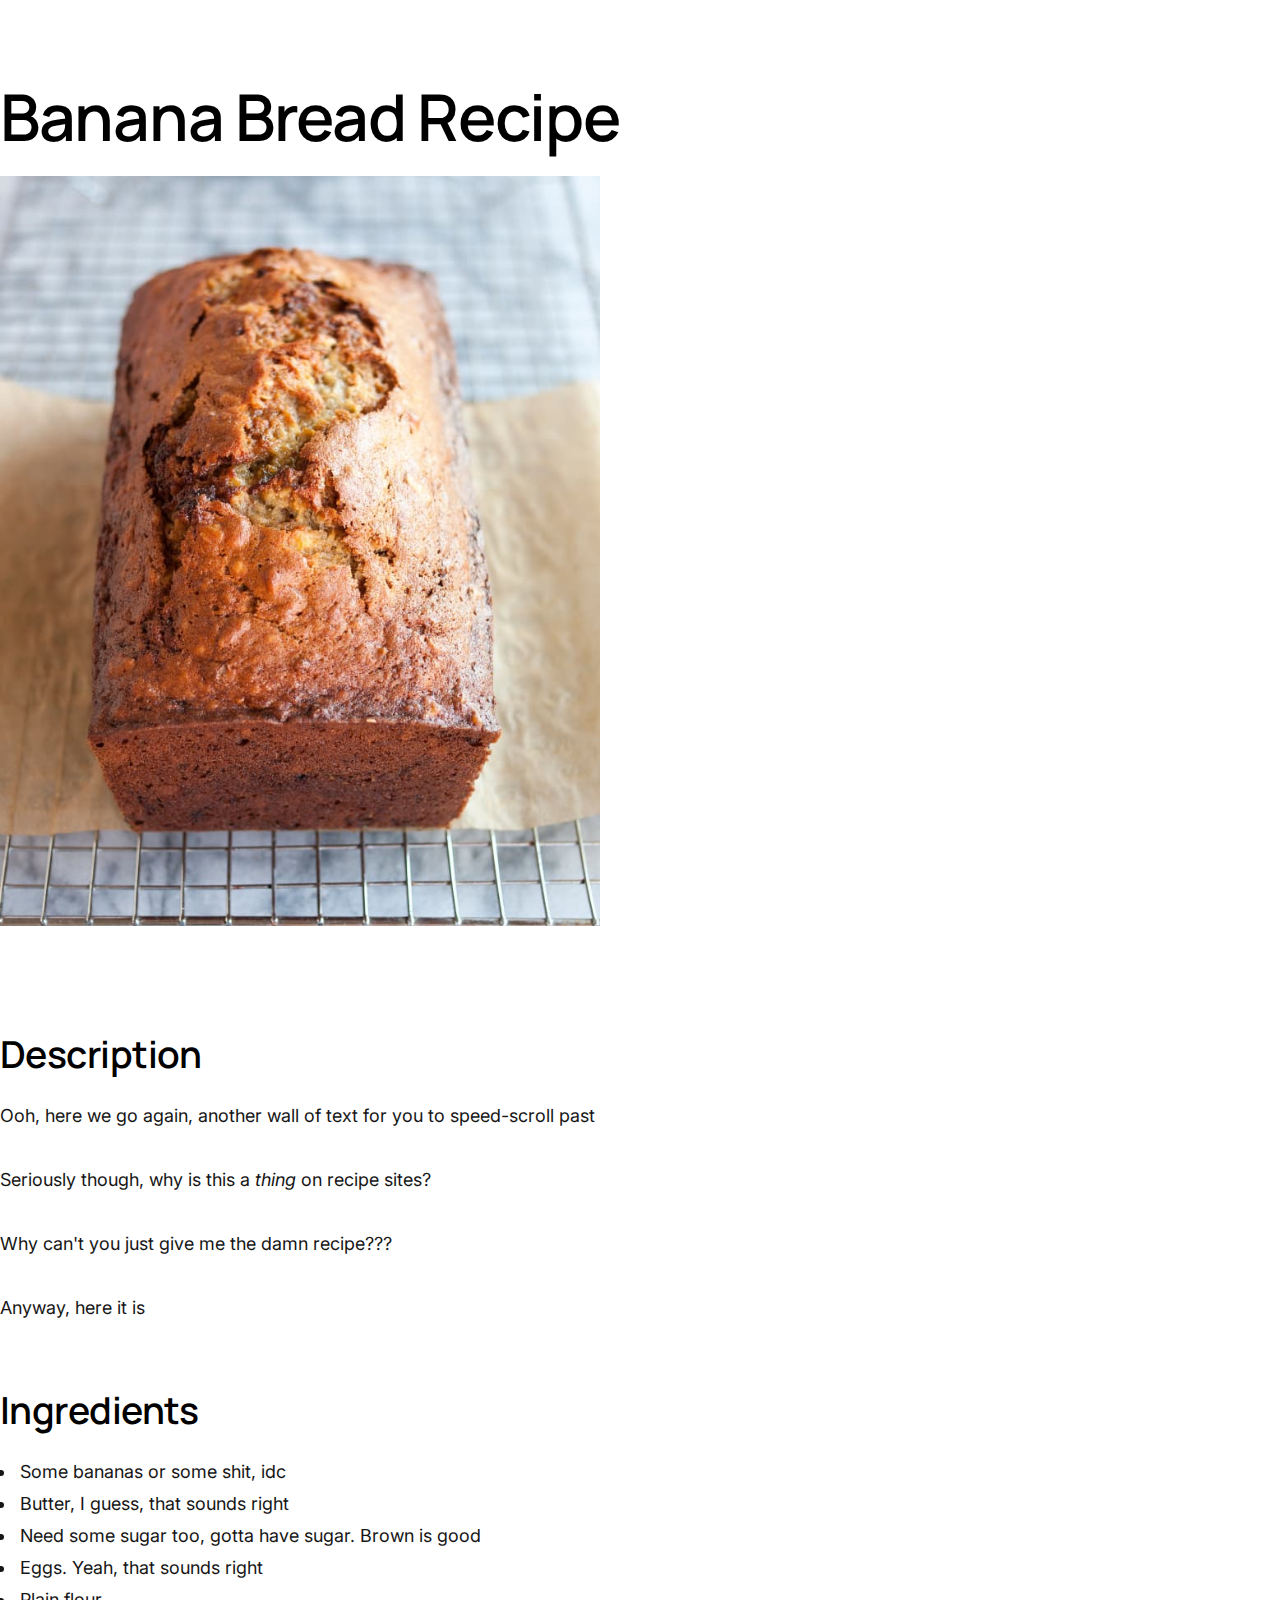
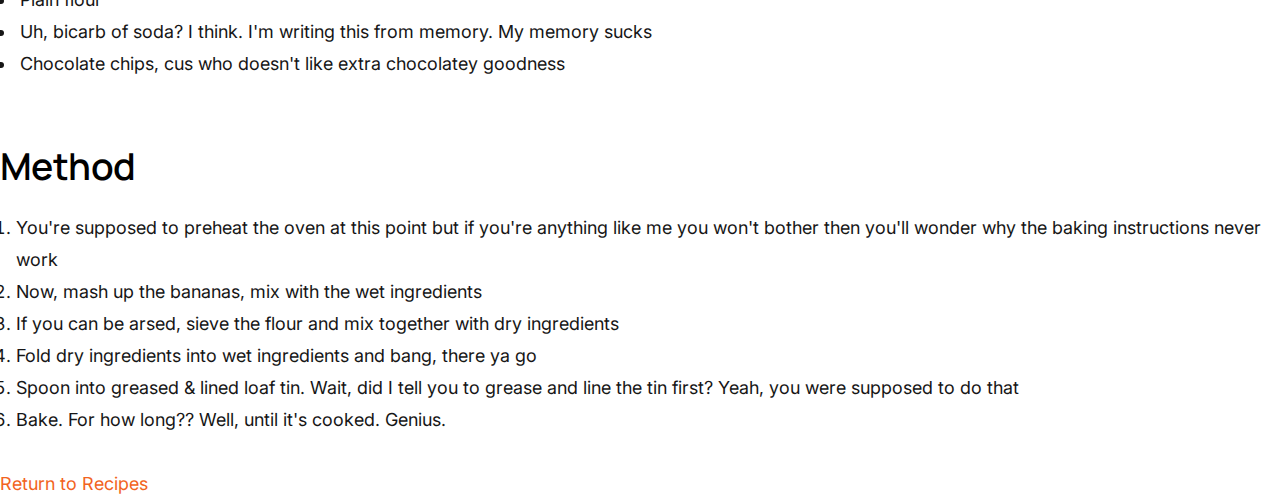
==== commit 9692f76a: "Add image to recipes/banana-bread.html" ====
--- a/recipes/banana-bread.html
+++ b/recipes/banana-bread.html
@@ -1,15 +1,18 @@
 <!DOCTYPE html>
-<html lang= "en>"
+
+<html lang= "en">
+
 <head>
     <meta charset = "utf -8">
     <link rel="stylesheet" href="../styles.css">
-    <title>Banana Bread Recipe/title>
+    <title>Banana Bread Recipe</title>
+
 </head>
 
 <body>
     <h1>Banana Bread Recipe</h1>
 
-    <img src ="" width="600" alt="Picture of some banana bread">
+    <img src ="images/banana-bread.jpg" width="600" alt="Picture of some banana bread">
 
     <h2>Description</h2>
     <p>Ooh, here we go again, another wall of text for you to speed-scroll past</p>
@@ -39,4 +42,6 @@
     </ol>
 
 <a href="../index.html">Return to Recipes</a>
-</body>+</body>
+
+</html>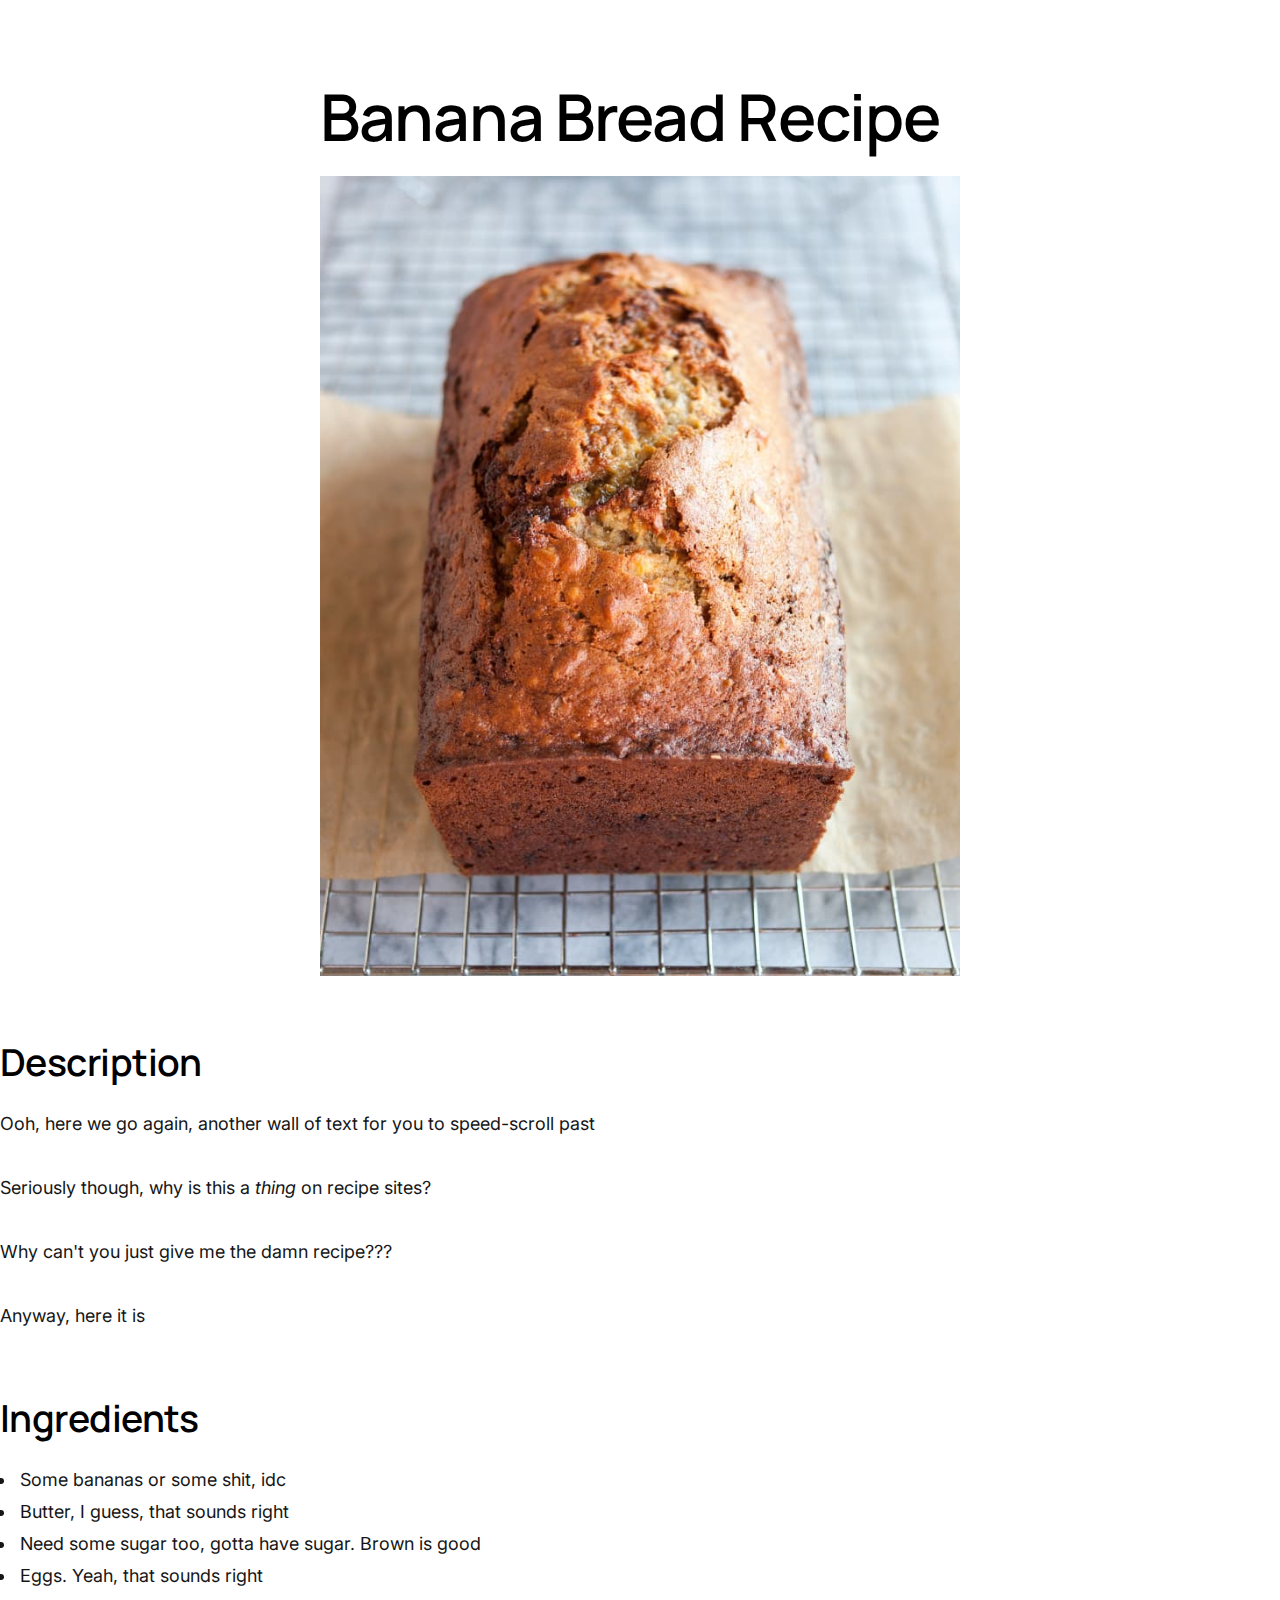
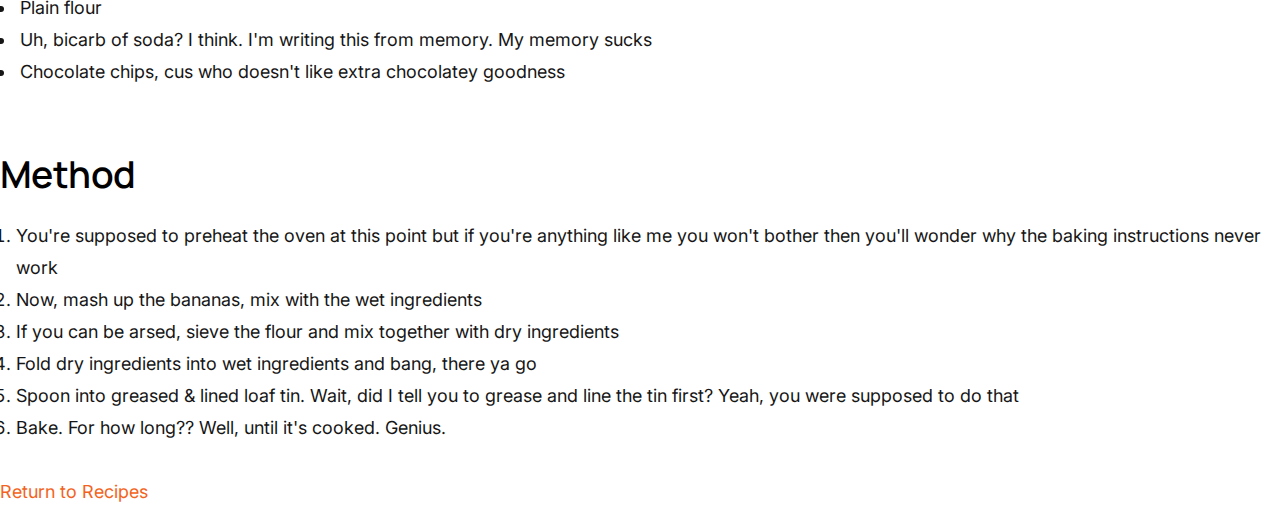
==== commit b979d2f9: "Modify alignment of images and headings to center" ====
--- a/recipes/banana-bread.html
+++ b/recipes/banana-bread.html
@@ -10,9 +10,10 @@
 </head>
 
 <body>
-    <h1>Banana Bread Recipe</h1>
+    <div id = "section-header_primary" class="center">
+    <h1>Banana Bread Recipe</h1></div>
 
-    <img src ="images/banana-bread.jpg" width="600" alt="Picture of some banana bread">
+    <img src ="images/banana-bread.jpg" width="600" alt="Picture of some banana bread" class="center" >
 
     <h2>Description</h2>
     <p>Ooh, here we go again, another wall of text for you to speed-scroll past</p>
--- a/styles.css
+++ b/styles.css
@@ -278,6 +278,15 @@
 /* ------------------------------------------------------------------- 
  * ## grid variables
  * ------------------------------------------------------------------- */
+ .center {
+    display: block;
+    margin-left: auto;
+    margin-right: auto;
+    width: 50%;
+  }
+
+
+
 :root {
 
     /* widths for rows and containers
